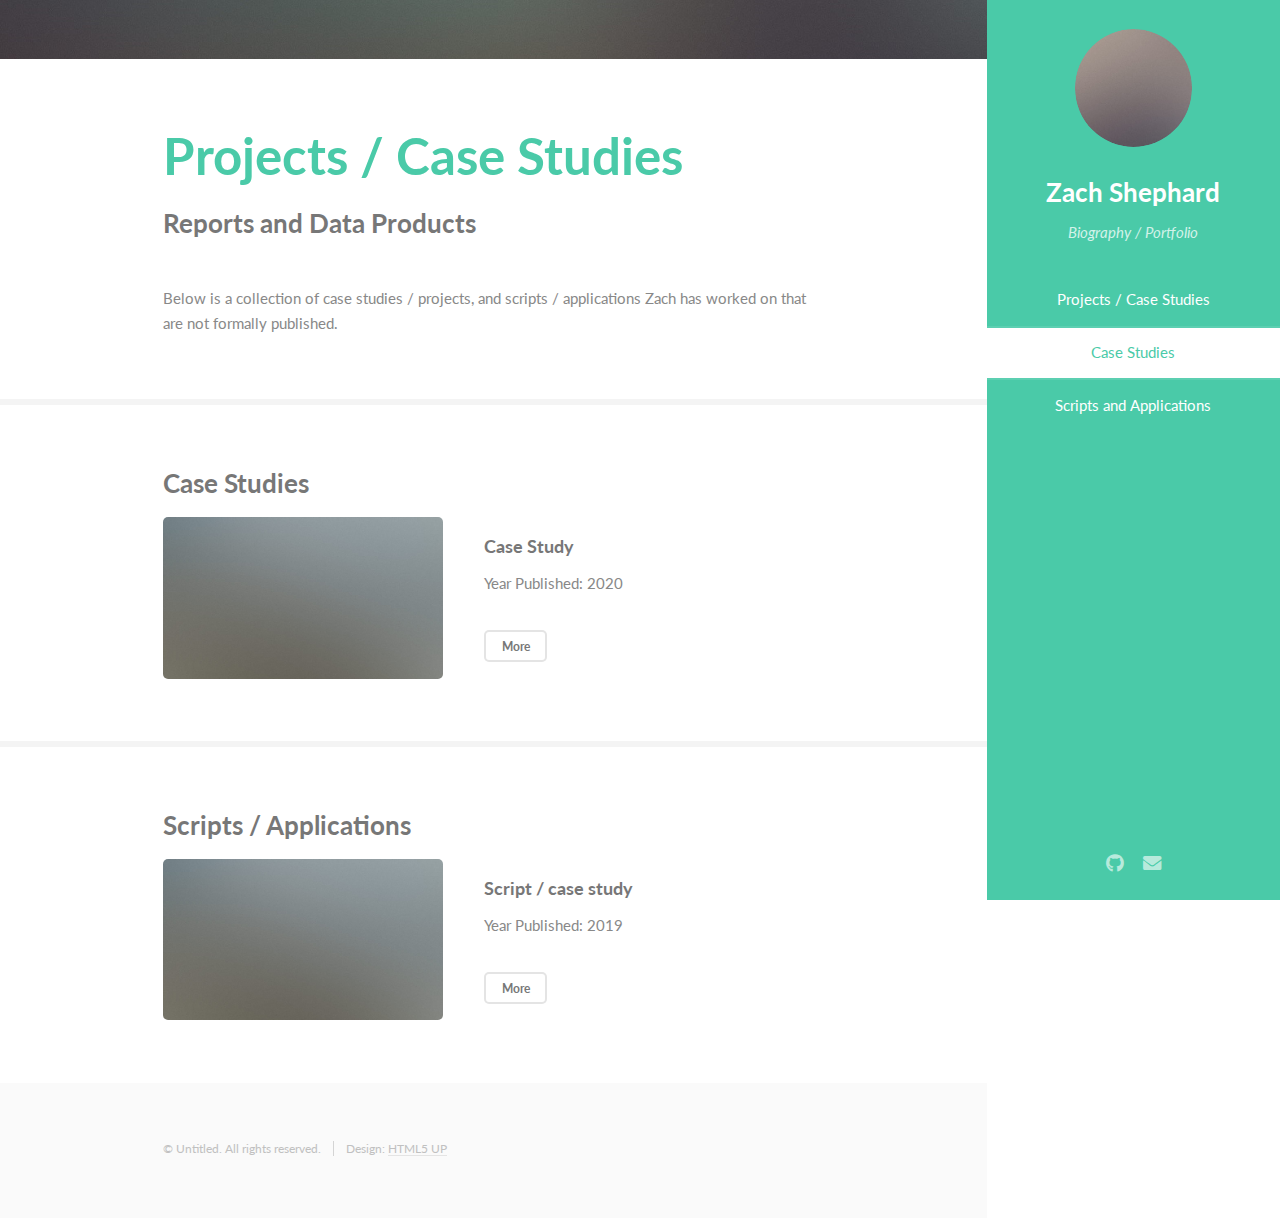
==== projects.html @ d27d3520 "first commit" ====
<!DOCTYPE HTML>
<!--
	Read Only by HTML5 UP
	html5up.net | @ajlkn
	Free for personal and commercial use under the CCA 3.0 license (html5up.net/license)
-->
<html>
	<head>
		<title>Zach Shephard Professional Webpage</title>
		<meta charset="utf-8" />
		<meta name="viewport" content="width=device-width, initial-scale=1, user-scalable=no" />
		<link rel="stylesheet" href="assets/css/main.css" />
	</head>
	<body class="is-preload">

		<!-- Header -->
			<section id="header">
				<header>
					<span class="image avatar"><img src="images/avatar.jpg" alt="" /></span>
					<h1 id="logo"><a href="index.html#">Zach Shephard</a></h1>
					<p>Biography / Portfolio</p>
				</header>
				<nav id="nav">
					<ul>
						<li><a href="#one" class="active">Projects / Case Studies</a></li>
						<li><a href="#two">Case Studies</a></li>
						<li><a href="#three">Scripts and Applications</a></li>
					</ul>
				</nav>
				<footer>
					<ul class="icons">
						<li><a href="#" class="icon brands fa-github"><span class="label">Github</span></a></li>
						<li><a href="#" class="icon solid fa-envelope"><span class="label">Email</span></a></li>
					</ul>
				</footer>
			</section>

		<!-- Wrapper -->
			<div id="wrapper">

				<!-- Main -->
					<div id="main">

						<!-- One -->
							<section id="one">
								<div class="image main" data-position="center">
									<img src="images/banner_2.jpg" alt="" />
								</div>
								<div class="container">
									<header class="major">
										<h2>Projects / Case Studies</h2>
										<p>Reports and Data Products
										</p>
									</header>
									<p>Below is a collection of case studies / projects, and scripts / applications Zach has worked on that are not formally published.</p>
								</div>
							</section>


						<!-- four -->
							<section id="two">
								<div class="container">
									<h3>Case Studies</h3>
									<div class="features">
										<article>
											<a href="#" class="image"><img src="images/pic02.jpg" alt="" /></a>
											<div class="inner">
												<h4>Case Study</h4>
												<p>Year Published: 2020</p>
												<ul class="actions">
													<li><a href="#" class="button alt small">More</a></li>
												</ul>
											</div>
										</article>
									</div>
								</div>
							</section>
						<!-- three -->
							<section id="three">
								<div class="container">
									<h3>Scripts / Applications</h3>
									<div class="features">
										<article>
											<a href="https://doi.org/10.5066/P9JVHA4Z" class="image"><img src="images/pic02.jpg" alt="" /></a>
											<div class="inner">
												<h4>Script / case study</h4>
												<p>Year Published: 2019</p>
												<ul class="actions">
													<li><a href="https://doi.org/10.5066/P9JVHA4Z" class="button alt small">More</a></li>
												</ul>
											</div>
										</article>
									</div>
								</div>
							</section>
							
						<!-- Four -->
<!-- 							<section id="five">
								<div class="container">
									<h3>Contact Me</h3>
									<p>Integer eu ante ornare amet commetus vestibulum blandit integer in curae ac faucibus integer non. Adipiscing cubilia elementum integer. Integer eu ante ornare amet commetus.</p>
									<form method="post" action="#">
										<div class="row gtr-uniform">
											<div class="col-6 col-12-xsmall"><input type="text" name="name" id="name" placeholder="Name" /></div>
											<div class="col-6 col-12-xsmall"><input type="email" name="email" id="email" placeholder="Email" /></div>
											<div class="col-12"><input type="text" name="subject" id="subject" placeholder="Subject" /></div>
											<div class="col-12"><textarea name="message" id="message" placeholder="Message" rows="6"></textarea></div>
											<div class="col-12">
												<ul class="actions">
													<li><input type="submit" class="primary" value="Send Message" /></li>
													<li><input type="reset" value="Reset Form" /></li>
												</ul>
											</div>
										</div>
									</form>
								</div>
							</section> -->

						<!-- Five -->
						<!--
							<section id="five">
								<div class="container">
									<h3>Elements</h3>

									<section>
										<h4>Text</h4>
										<p>This is <b>bold</b> and this is <strong>strong</strong>. This is <i>italic</i> and this is <em>emphasized</em>.
										This is <sup>superscript</sup> text and this is <sub>subscript</sub> text.
										This is <u>underlined</u> and this is code: <code>for (;;) { ... }</code>. Finally, <a href="#">this is a link</a>.</p>
										<hr />
										<header>
											<h4>Heading with a Subtitle</h4>
											<p>Lorem ipsum dolor sit amet nullam id egestas urna aliquam</p>
										</header>
										<p>Nunc lacinia ante nunc ac lobortis. Interdum adipiscing gravida odio porttitor sem non mi integer non faucibus ornare mi ut ante amet placerat aliquet. Volutpat eu sed ante lacinia sapien lorem accumsan varius montes viverra nibh in adipiscing blandit tempus accumsan.</p>
										<header>
											<h5>Heading with a Subtitle</h5>
											<p>Lorem ipsum dolor sit amet nullam id egestas urna aliquam</p>
										</header>
										<p>Nunc lacinia ante nunc ac lobortis. Interdum adipiscing gravida odio porttitor sem non mi integer non faucibus ornare mi ut ante amet placerat aliquet. Volutpat eu sed ante lacinia sapien lorem accumsan varius montes viverra nibh in adipiscing blandit tempus accumsan.</p>
										<hr />
										<h2>Heading Level 2</h2>
										<h3>Heading Level 3</h3>
										<h4>Heading Level 4</h4>
										<h5>Heading Level 5</h5>
										<h6>Heading Level 6</h6>
										<hr />
										<h5>Blockquote</h5>
										<blockquote>Fringilla nisl. Donec accumsan interdum nisi, quis tincidunt felis sagittis eget tempus euismod. Vestibulum ante ipsum primis in faucibus vestibulum. Blandit adipiscing eu felis iaculis volutpat ac adipiscing accumsan faucibus. Vestibulum ante ipsum primis in faucibus lorem ipsum dolor sit amet nullam adipiscing eu felis.</blockquote>
										<h5>Preformatted</h5>
										<pre><code>i = 0;

while (!deck.isInOrder()) {
    print 'Iteration ' + i;
    deck.shuffle();
    i++;
}

print 'It took ' + i + ' iterations to sort the deck.';</code></pre>
									</section>

									<section>
										<h4>Lists</h4>
										<div class="row">
											<div class="col-6 col-12-xsmall">
												<h5>Unordered</h5>
												<ul>
													<li>Dolor pulvinar etiam magna etiam.</li>
													<li>Sagittis adipiscing lorem eleifend.</li>
													<li>Felis enim feugiat dolore viverra.</li>
												</ul>
												<h5>Alternate</h5>
												<ul class="alt">
													<li>Dolor pulvinar etiam magna etiam.</li>
													<li>Sagittis adipiscing lorem eleifend.</li>
													<li>Felis enim feugiat dolore viverra.</li>
												</ul>
											</div>
											<div class="col-6 col-12-xsmall">
												<h5>Ordered</h5>
												<ol>
													<li>Dolor pulvinar etiam magna etiam.</li>
													<li>Etiam vel felis at lorem sed viverra.</li>
													<li>Felis enim feugiat dolore viverra.</li>
													<li>Dolor pulvinar etiam magna etiam.</li>
													<li>Etiam vel felis at lorem sed viverra.</li>
													<li>Felis enim feugiat dolore viverra.</li>
												</ol>
												<h5>Icons</h5>
												<ul class="icons">
													<li><a href="#" class="icon brands fa-twitter"><span class="label">Twitter</span></a></li>
													<li><a href="#" class="icon brands fa-facebook-f"><span class="label">Facebook</span></a></li>
													<li><a href="#" class="icon brands fa-instagram"><span class="label">Instagram</span></a></li>
													<li><a href="#" class="icon brands fa-github"><span class="label">Github</span></a></li>
													<li><a href="#" class="icon brands fa-dribbble"><span class="label">Dribbble</span></a></li>
													<li><a href="#" class="icon brands fa-tumblr"><span class="label">Tumblr</span></a></li>
												</ul>
											</div>
										</div>
										<h5>Actions</h5>
										<ul class="actions">
											<li><a href="#" class="button primary">Default</a></li>
											<li><a href="#" class="button">Default</a></li>
											<li><a href="#" class="button alt">Default</a></li>
										</ul>
										<ul class="actions small">
											<li><a href="#" class="button primary small">Small</a></li>
											<li><a href="#" class="button small">Small</a></li>
											<li><a href="#" class="button alt small">Small</a></li>
										</ul>
										<div class="row">
											<div class="col-3 col-6-medium col-12-xsmall">
												<ul class="actions stacked">
													<li><a href="#" class="button primary">Default</a></li>
													<li><a href="#" class="button">Default</a></li>
													<li><a href="#" class="button alt">Default</a></li>
												</ul>
											</div>
											<div class="col-3 col-6 col-12-xsmall">
												<ul class="actions stacked">
													<li><a href="#" class="button primary small">Small</a></li>
													<li><a href="#" class="button small">Small</a></li>
													<li><a href="#" class="button alt small">Small</a></li>
												</ul>
											</div>
											<div class="col-3 col-6-medium col-12-xsmall">
												<ul class="actions stacked">
													<li><a href="#" class="button primary fit">Default</a></li>
													<li><a href="#" class="button fit">Default</a></li>
													<li><a href="#" class="button alt fit">Default</a></li>
												</ul>
											</div>
											<div class="col-3 col-6-medium col-12-xsmall">
												<ul class="actions stacked">
													<li><a href="#" class="button primary small fit">Small</a></li>
													<li><a href="#" class="button small fit">Small</a></li>
													<li><a href="#" class="button alt small fit">Small</a></li>
												</ul>
											</div>
										</div>
									</section>

									<section>
										<h4>Table</h4>
										<h5>Default</h5>
										<div class="table-wrapper">
											<table>
												<thead>
													<tr>
														<th>Name</th>
														<th>Description</th>
														<th>Price</th>
													</tr>
												</thead>
												<tbody>
													<tr>
														<td>Item One</td>
														<td>Ante turpis integer aliquet porttitor.</td>
														<td>29.99</td>
													</tr>
													<tr>
														<td>Item Two</td>
														<td>Vis ac commodo adipiscing arcu aliquet.</td>
														<td>19.99</td>
													</tr>
													<tr>
														<td>Item Three</td>
														<td> Morbi faucibus arcu accumsan lorem.</td>
														<td>29.99</td>
													</tr>
													<tr>
														<td>Item Four</td>
														<td>Vitae integer tempus condimentum.</td>
														<td>19.99</td>
													</tr>
													<tr>
														<td>Item Five</td>
														<td>Ante turpis integer aliquet porttitor.</td>
														<td>29.99</td>
													</tr>
												</tbody>
												<tfoot>
													<tr>
														<td colspan="2"></td>
														<td>100.00</td>
													</tr>
												</tfoot>
											</table>
										</div>

										<h5>Alternate</h5>
										<div class="table-wrapper">
											<table class="alt">
												<thead>
													<tr>
														<th>Name</th>
														<th>Description</th>
														<th>Price</th>
													</tr>
												</thead>
												<tbody>
													<tr>
														<td>Item One</td>
														<td>Ante turpis integer aliquet porttitor.</td>
														<td>29.99</td>
													</tr>
													<tr>
														<td>Item Two</td>
														<td>Vis ac commodo adipiscing arcu aliquet.</td>
														<td>19.99</td>
													</tr>
													<tr>
														<td>Item Three</td>
														<td> Morbi faucibus arcu accumsan lorem.</td>
														<td>29.99</td>
													</tr>
													<tr>
														<td>Item Four</td>
														<td>Vitae integer tempus condimentum.</td>
														<td>19.99</td>
													</tr>
													<tr>
														<td>Item Five</td>
														<td>Ante turpis integer aliquet porttitor.</td>
														<td>29.99</td>
													</tr>
												</tbody>
												<tfoot>
													<tr>
														<td colspan="2"></td>
														<td>100.00</td>
													</tr>
												</tfoot>
											</table>
										</div>
									</section>

									<section>
										<h4>Buttons</h4>
										<ul class="actions">
											<li><a href="#" class="button primary">Primary</a></li>
											<li><a href="#" class="button">Default</a></li>
											<li><a href="#" class="button alt">Alternate</a></li>
										</ul>
										<ul class="actions">
											<li><a href="#" class="button primary large">Large</a></li>
											<li><a href="#" class="button">Default</a></li>
											<li><a href="#" class="button alt small">Small</a></li>
										</ul>
										<ul class="actions fit">
											<li><a href="#" class="button primary fit">Fit</a></li>
											<li><a href="#" class="button fit">Fit</a></li>
											<li><a href="#" class="button alt fit">Fit</a></li>
										</ul>
										<ul class="actions fit small">
											<li><a href="#" class="button primary fit small">Fit + Small</a></li>
											<li><a href="#" class="button fit small">Fit + Small</a></li>
											<li><a href="#" class="button alt fit small">Fit + Small</a></li>
										</ul>
										<ul class="actions">
											<li><a href="#" class="button primary icon solid fa-download">Icon</a></li>
											<li><a href="#" class="button icon solid fa-download">Icon</a></li>
											<li><a href="#" class="button alt icon solid fa-check">Icon</a></li>
										</ul>
										<ul class="actions">
											<li><span class="button primary disabled">Primary</span></li>
											<li><span class="button disabled">Default</span></li>
											<li><span class="button alt disabled">Alternate</span></li>
										</ul>
									</section>

									<section>
										<h4>Form</h4>
										<form method="post" action="#">
											<div class="row gtr-uniform">
												<div class="col-6 col-12-xsmall">
													<input type="text" name="demo-name" id="demo-name" value="" placeholder="Name" />
												</div>
												<div class="col-6 col-12-xsmall">
													<input type="email" name="demo-email" id="demo-email" value="" placeholder="Email" />
												</div>
												<div class="col-12">
													<select name="demo-category" id="demo-category">
														<option value="">- Category -</option>
														<option value="1">Manufacturing</option>
														<option value="1">Shipping</option>
														<option value="1">Administration</option>
														<option value="1">Human Resources</option>
													</select>
												</div>
												<div class="col-4 col-12-medium">
													<input type="radio" id="demo-priority-low" name="demo-priority" checked>
													<label for="demo-priority-low">Low Priority</label>
												</div>
												<div class="col-4 col-12-medium">
													<input type="radio" id="demo-priority-normal" name="demo-priority">
													<label for="demo-priority-normal">Normal Priority</label>
												</div>
												<div class="col-4 col-12-medium">
													<input type="radio" id="demo-priority-high" name="demo-priority">
													<label for="demo-priority-high">High Priority</label>
												</div>
												<div class="col-6 col-12-medium">
													<input type="checkbox" id="demo-copy" name="demo-copy">
													<label for="demo-copy">Email me a copy of this message</label>
												</div>
												<div class="col-6 col-12-medium">
													<input type="checkbox" id="demo-human" name="demo-human" checked>
													<label for="demo-human">I am a human and not a robot</label>
												</div>
												<div class="col-12">
													<textarea name="demo-message" id="demo-message" placeholder="Enter your message" rows="6"></textarea>
												</div>
												<div class="col-12">
													<ul class="actions">
														<li><input type="submit" value="Send Message" /></li>
														<li><input type="reset" value="Reset" class="alt" /></li>
													</ul>
												</div>
											</div>
										</form>
									</section>

									<section>
										<h4>Image</h4>
										<h5>Fit</h5>
										<span class="image fit"><img src="images/banner.jpg" alt="" /></span>
										<div class="box alt">
											<div class="row gtr-50 gtr-uniform">
												<div class="col-4"><span class="image fit"><img src="images/pic01.jpg" alt="" /></span></div>
												<div class="col-4"><span class="image fit"><img src="images/pic02.jpg" alt="" /></span></div>
												<div class="col-4"><span class="image fit"><img src="images/pic03.jpg" alt="" /></span></div>
												<div class="col-4"><span class="image fit"><img src="images/pic02.jpg" alt="" /></span></div>
												<div class="col-4"><span class="image fit"><img src="images/pic03.jpg" alt="" /></span></div>
												<div class="col-4"><span class="image fit"><img src="images/pic01.jpg" alt="" /></span></div>
												<div class="col-4"><span class="image fit"><img src="images/pic03.jpg" alt="" /></span></div>
												<div class="col-4"><span class="image fit"><img src="images/pic01.jpg" alt="" /></span></div>
												<div class="col-4"><span class="image fit"><img src="images/pic02.jpg" alt="" /></span></div>
											</div>
										</div>
										<h5>Left &amp; Right</h5>
										<p><span class="image left"><img src="images/avatar.jpg" alt="" /></span>Fringilla nisl. Donec accumsan interdum nisi, quis tincidunt felis sagittis eget. tempus euismod. Vestibulum ante ipsum primis in faucibus vestibulum. Blandit adipiscing eu felis iaculis volutpat ac adipiscing accumsan eu faucibus. Integer ac pellentesque praesent tincidunt felis sagittis eget. tempus euismod. Vestibulum ante ipsum primis in faucibus vestibulum. Blandit adipiscing eu felis iaculis volutpat ac adipiscing accumsan eu faucibus. Integer ac pellentesque praesent. Donec accumsan interdum nisi, quis tincidunt felis sagittis eget. tempus euismod. Vestibulum ante ipsum primis in faucibus vestibulum. Blandit adipiscing eu felis iaculis volutpat ac adipiscing accumsan eu faucibus. Integer ac pellentesque praesent tincidunt felis sagittis eget. tempus euismod. Vestibulum ante ipsum primis in faucibus vestibulum. Blandit adipiscing eu felis iaculis volutpat ac adipiscing accumsan eu faucibus. Integer ac pellentesque praesent.</p>
										<p><span class="image right"><img src="images/avatar.jpg" alt="" /></span>Fringilla nisl. Donec accumsan interdum nisi, quis tincidunt felis sagittis eget. tempus euismod. Vestibulum ante ipsum primis in faucibus vestibulum. Blandit adipiscing eu felis iaculis volutpat ac adipiscing accumsan eu faucibus. Integer ac pellentesque praesent tincidunt felis sagittis eget. tempus euismod. Vestibulum ante ipsum primis in faucibus vestibulum. Blandit adipiscing eu felis iaculis volutpat ac adipiscing accumsan eu faucibus. Integer ac pellentesque praesent. Donec accumsan interdum nisi, quis tincidunt felis sagittis eget. tempus euismod. Vestibulum ante ipsum primis in faucibus vestibulum. Blandit adipiscing eu felis iaculis volutpat ac adipiscing accumsan eu faucibus. Integer ac pellentesque praesent tincidunt felis sagittis eget. tempus euismod. Vestibulum ante ipsum primis in faucibus vestibulum. Blandit adipiscing eu felis iaculis volutpat ac adipiscing accumsan eu faucibus. Integer ac pellentesque praesent.</p>
									</section>

								</div>
							</section>
						-->

					</div>

				<!-- Footer -->
					<section id="footer">
						<div class="container">
							<ul class="copyright">
								<li>&copy; Untitled. All rights reserved.</li><li>Design: <a href="http://html5up.net">HTML5 UP</a></li>
							</ul>
						</div>
					</section>

			</div>

		<!-- Scripts -->
			<script src="assets/js/jquery.min.js"></script>
			<script src="assets/js/jquery.scrollex.min.js"></script>
			<script src="assets/js/jquery.scrolly.min.js"></script>
			<script src="assets/js/browser.min.js"></script>
			<script src="assets/js/breakpoints.min.js"></script>
			<script src="assets/js/util.js"></script>
			<script src="assets/js/main.js"></script>

	</body>
</html>
---- assets/css/main.css ----
@import url("fontawesome-all.min.css");
@import url("https://fonts.googleapis.com/css?family=Lato:400,400italic,700,700italic|Source+Code+Pro:400");

/*
	Read Only by HTML5 UP
	html5up.net | @ajlkn
	Free for personal and commercial use under the CCA 3.0 license (html5up.net/license)
*/

html, body, div, span, applet, object,
iframe, h1, h2, h3, h4, h5, h6, p, blockquote,
pre, a, abbr, acronym, address, big, cite,
code, del, dfn, em, img, ins, kbd, q, s, samp,
small, strike, strong, sub, sup, tt, var, b,
u, i, center, dl, dt, dd, ol, ul, li, fieldset,
form, label, legend, table, caption, tbody,
tfoot, thead, tr, th, td, article, aside,
canvas, details, embed, figure, figcaption,
footer, header, hgroup, menu, nav, output, ruby,
section, summary, time, mark, audio, video {
	margin: 0;
	padding: 0;
	border: 0;
	font-size: 100%;
	font: inherit;
	vertical-align: baseline;}

article, aside, details, figcaption, figure,
footer, header, hgroup, menu, nav, section {
	display: block;}

body {
	line-height: 1;
}

ol, ul {
	list-style: none;
}

blockquote, q {
	quotes: none;
}

	blockquote:before, blockquote:after, q:before, q:after {
		content: '';
		content: none;
	}

table {
	border-collapse: collapse;
	border-spacing: 0;
}

body {
	-webkit-text-size-adjust: none;
}

mark {
	background-color: transparent;
	color: inherit;
}

input::-moz-focus-inner {
	border: 0;
	padding: 0;
}

input, select, textarea {
	-moz-appearance: none;
	-webkit-appearance: none;
	-ms-appearance: none;
	appearance: none;
}

/* Basic */

	html {
		box-sizing: border-box;
	}

	*, *:before, *:after {
		box-sizing: inherit;
	}

	body {
		background: #fff;
	}

		body.is-preload *, body.is-preload *:before, body.is-preload *:after {
			-moz-animation: none !important;
			-webkit-animation: none !important;
			-ms-animation: none !important;
			animation: none !important;
			-moz-transition: none !important;
			-webkit-transition: none !important;
			-ms-transition: none !important;
			transition: none !important;
		}

	body, input, select, textarea {
		color: #888;
		font-family: "Lato", sans-serif;
		font-size: 16pt;
		font-weight: 400;
		line-height: 1.75em;
	}

	a {
		-moz-transition: color 0.2s ease-in-out, border-color 0.2s ease-in-out;
		-webkit-transition: color 0.2s ease-in-out, border-color 0.2s ease-in-out;
		-ms-transition: color 0.2s ease-in-out, border-color 0.2s ease-in-out;
		transition: color 0.2s ease-in-out, border-color 0.2s ease-in-out;
		border-bottom: solid 1px #e4e4e4;
		color: inherit;
		text-decoration: none;
	}

		a:hover {
			border-bottom-color: transparent;
			color: #4acaa8 !important;
		}

	strong, b {
		color: #777;
		font-weight: 700;
	}

	em, i {
		font-style: italic;
	}

	p {
		margin: 0 0 2.25em 0;
	}

	h1, h2, h3, h4, h5, h6 {
		color: #777;
		font-weight: 700;
		line-height: 1em;
		margin: 0 0 0.5625em 0;
	}

		h1 a, h2 a, h3 a, h4 a, h5 a, h6 a {
			border: 0;
			color: inherit;
			text-decoration: none;
		}

	h2 {
		font-size: 2em;
		line-height: 1.5em;
	}

	h3 {
		font-size: 1.75em;
		line-height: 1.5em;
	}

	h4 {
		font-size: 1.25em;
		line-height: 1.5em;
	}

	h5 {
		font-size: 0.9em;
		line-height: 1.5em;
	}

	h6 {
		font-size: 0.7em;
		line-height: 1.5em;
	}

	sub {
		font-size: 0.8em;
		position: relative;
		top: 0.5em;
	}

	sup {
		font-size: 0.8em;
		position: relative;
		top: -0.5em;
	}

	hr {
		border: 0;
		border-bottom: solid 2px #f4f4f4;
		margin: 2.25em 0;
	}

		hr.major {
			margin: 3.375em 0;
		}

	blockquote {
		border-left: solid 8px #e4e4e4;
		font-style: italic;
		margin: 0 0 2.25em 0;
		padding: 0.5em 0 0.5em 2em;
	}

	code {
		background: #555;
		border-radius: 5px;
		color: #fff;
		font-family: "Source Code Pro", monospace;
		font-size: 0.9em;
		margin: 0 0.25em;
		padding: 0.25em 0.65em;
	}

	pre {
		font-family: "Source Code Pro", monospace;
		font-size: 0.9em;
		margin: 0 0 2.25em 0;
	}

		pre code {
			-webkit-overflow-scrolling: touch;
			display: block;
			line-height: 1.5em;
			overflow-x: auto;
			padding: 1em 1.5em;
		}

	.align-left {
		text-align: left;
	}

	.align-center {
		text-align: center;
	}

	.align-right {
		text-align: right;
	}

/* Row */

	.row {
		display: flex;
		flex-wrap: wrap;
		box-sizing: border-box;
		align-items: stretch;
	}

		.row > * {
			box-sizing: border-box;
		}

		.row.gtr-uniform > * > :last-child {
			margin-bottom: 0;
		}

		.row.aln-left {
			justify-content: flex-start;
		}

		.row.aln-center {
			justify-content: center;
		}

		.row.aln-right {
			justify-content: flex-end;
		}

		.row.aln-top {
			align-items: flex-start;
		}

		.row.aln-middle {
			align-items: center;
		}

		.row.aln-bottom {
			align-items: flex-end;
		}

		.row > .imp {
			order: -1;
		}

		.row > .col-1 {
			width: 8.33333%;
		}

		.row > .off-1 {
			margin-left: 8.33333%;
		}

		.row > .col-2 {
			width: 16.66667%;
		}

		.row > .off-2 {
			margin-left: 16.66667%;
		}

		.row > .col-3 {
			width: 25%;
		}

		.row > .off-3 {
			margin-left: 25%;
		}

		.row > .col-4 {
			width: 33.33333%;
		}

		.row > .off-4 {
			margin-left: 33.33333%;
		}

		.row > .col-5 {
			width: 41.66667%;
		}

		.row > .off-5 {
			margin-left: 41.66667%;
		}

		.row > .col-6 {
			width: 50%;
		}

		.row > .off-6 {
			margin-left: 50%;
		}

		.row > .col-7 {
			width: 58.33333%;
		}

		.row > .off-7 {
			margin-left: 58.33333%;
		}

		.row > .col-8 {
			width: 66.66667%;
		}

		.row > .off-8 {
			margin-left: 66.66667%;
		}

		.row > .col-9 {
			width: 75%;
		}

		.row > .off-9 {
			margin-left: 75%;
		}

		.row > .col-10 {
			width: 83.33333%;
		}

		.row > .off-10 {
			margin-left: 83.33333%;
		}

		.row > .col-11 {
			width: 91.66667%;
		}

		.row > .off-11 {
			margin-left: 91.66667%;
		}

		.row > .col-12 {
			width: 100%;
		}

		.row > .off-12 {
			margin-left: 100%;
		}

		.row.gtr-0 {
			margin-top: 0;
			margin-left: 0em;
		}

			.row.gtr-0 > * {
				padding: 0 0 0 0em;
			}

			.row.gtr-0.gtr-uniform {
				margin-top: 0em;
			}

				.row.gtr-0.gtr-uniform > * {
					padding-top: 0em;
				}

		.row.gtr-25 {
			margin-top: 0;
			margin-left: -0.5em;
		}

			.row.gtr-25 > * {
				padding: 0 0 0 0.5em;
			}

			.row.gtr-25.gtr-uniform {
				margin-top: -0.5em;
			}

				.row.gtr-25.gtr-uniform > * {
					padding-top: 0.5em;
				}

		.row.gtr-50 {
			margin-top: 0;
			margin-left: -1em;
		}

			.row.gtr-50 > * {
				padding: 0 0 0 1em;
			}

			.row.gtr-50.gtr-uniform {
				margin-top: -1em;
			}

				.row.gtr-50.gtr-uniform > * {
					padding-top: 1em;
				}

		.row {
			margin-top: 0;
			margin-left: -2em;
		}

			.row > * {
				padding: 0 0 0 2em;
			}

			.row.gtr-uniform {
				margin-top: -2em;
			}

				.row.gtr-uniform > * {
					padding-top: 2em;
				}

		.row.gtr-150 {
			margin-top: 0;
			margin-left: -3em;
		}

			.row.gtr-150 > * {
				padding: 0 0 0 3em;
			}

			.row.gtr-150.gtr-uniform {
				margin-top: -3em;
			}

				.row.gtr-150.gtr-uniform > * {
					padding-top: 3em;
				}

		.row.gtr-200 {
			margin-top: 0;
			margin-left: -4em;
		}

			.row.gtr-200 > * {
				padding: 0 0 0 4em;
			}

			.row.gtr-200.gtr-uniform {
				margin-top: -4em;
			}

				.row.gtr-200.gtr-uniform > * {
					padding-top: 4em;
				}

		@media screen and (max-width: 1680px) {

			.row {
				display: flex;
				flex-wrap: wrap;
				box-sizing: border-box;
				align-items: stretch;
			}

				.row > * {
					box-sizing: border-box;
				}

				.row.gtr-uniform > * > :last-child {
					margin-bottom: 0;
				}

				.row.aln-left {
					justify-content: flex-start;
				}

				.row.aln-center {
					justify-content: center;
				}

				.row.aln-right {
					justify-content: flex-end;
				}

				.row.aln-top {
					align-items: flex-start;
				}

				.row.aln-middle {
					align-items: center;
				}

				.row.aln-bottom {
					align-items: flex-end;
				}

				.row > .imp-xlarge {
					order: -1;
				}

				.row > .col-1-xlarge {
					width: 8.33333%;
				}

				.row > .off-1-xlarge {
					margin-left: 8.33333%;
				}

				.row > .col-2-xlarge {
					width: 16.66667%;
				}

				.row > .off-2-xlarge {
					margin-left: 16.66667%;
				}

				.row > .col-3-xlarge {
					width: 25%;
				}

				.row > .off-3-xlarge {
					margin-left: 25%;
				}

				.row > .col-4-xlarge {
					width: 33.33333%;
				}

				.row > .off-4-xlarge {
					margin-left: 33.33333%;
				}

				.row > .col-5-xlarge {
					width: 41.66667%;
				}

				.row > .off-5-xlarge {
					margin-left: 41.66667%;
				}

				.row > .col-6-xlarge {
					width: 50%;
				}

				.row > .off-6-xlarge {
					margin-left: 50%;
				}

				.row > .col-7-xlarge {
					width: 58.33333%;
				}

				.row > .off-7-xlarge {
					margin-left: 58.33333%;
				}

				.row > .col-8-xlarge {
					width: 66.66667%;
				}

				.row > .off-8-xlarge {
					margin-left: 66.66667%;
				}

				.row > .col-9-xlarge {
					width: 75%;
				}

				.row > .off-9-xlarge {
					margin-left: 75%;
				}

				.row > .col-10-xlarge {
					width: 83.33333%;
				}

				.row > .off-10-xlarge {
					margin-left: 83.33333%;
				}

				.row > .col-11-xlarge {
					width: 91.66667%;
				}

				.row > .off-11-xlarge {
					margin-left: 91.66667%;
				}

				.row > .col-12-xlarge {
					width: 100%;
				}

				.row > .off-12-xlarge {
					margin-left: 100%;
				}

				.row.gtr-0 {
					margin-top: 0;
					margin-left: 0em;
				}

					.row.gtr-0 > * {
						padding: 0 0 0 0em;
					}

					.row.gtr-0.gtr-uniform {
						margin-top: 0em;
					}

						.row.gtr-0.gtr-uniform > * {
							padding-top: 0em;
						}

				.row.gtr-25 {
					margin-top: 0;
					margin-left: -0.5em;
				}

					.row.gtr-25 > * {
						padding: 0 0 0 0.5em;
					}

					.row.gtr-25.gtr-uniform {
						margin-top: -0.5em;
					}

						.row.gtr-25.gtr-uniform > * {
							padding-top: 0.5em;
						}

				.row.gtr-50 {
					margin-top: 0;
					margin-left: -1em;
				}

					.row.gtr-50 > * {
						padding: 0 0 0 1em;
					}

					.row.gtr-50.gtr-uniform {
						margin-top: -1em;
					}

						.row.gtr-50.gtr-uniform > * {
							padding-top: 1em;
						}

				.row {
					margin-top: 0;
					margin-left: -2em;
				}

					.row > * {
						padding: 0 0 0 2em;
					}

					.row.gtr-uniform {
						margin-top: -2em;
					}

						.row.gtr-uniform > * {
							padding-top: 2em;
						}

				.row.gtr-150 {
					margin-top: 0;
					margin-left: -3em;
				}

					.row.gtr-150 > * {
						padding: 0 0 0 3em;
					}

					.row.gtr-150.gtr-uniform {
						margin-top: -3em;
					}

						.row.gtr-150.gtr-uniform > * {
							padding-top: 3em;
						}

				.row.gtr-200 {
					margin-top: 0;
					margin-left: -4em;
				}

					.row.gtr-200 > * {
						padding: 0 0 0 4em;
					}

					.row.gtr-200.gtr-uniform {
						margin-top: -4em;
					}

						.row.gtr-200.gtr-uniform > * {
							padding-top: 4em;
						}

		}

		@media screen and (max-width: 1280px) {

			.row {
				display: flex;
				flex-wrap: wrap;
				box-sizing: border-box;
				align-items: stretch;
			}

				.row > * {
					box-sizing: border-box;
				}

				.row.gtr-uniform > * > :last-child {
					margin-bottom: 0;
				}

				.row.aln-left {
					justify-content: flex-start;
				}

				.row.aln-center {
					justify-content: center;
				}

				.row.aln-right {
					justify-content: flex-end;
				}

				.row.aln-top {
					align-items: flex-start;
				}

				.row.aln-middle {
					align-items: center;
				}

				.row.aln-bottom {
					align-items: flex-end;
				}

				.row > .imp-large {
					order: -1;
				}

				.row > .col-1-large {
					width: 8.33333%;
				}

				.row > .off-1-large {
					margin-left: 8.33333%;
				}

				.row > .col-2-large {
					width: 16.66667%;
				}

				.row > .off-2-large {
					margin-left: 16.66667%;
				}

				.row > .col-3-large {
					width: 25%;
				}

				.row > .off-3-large {
					margin-left: 25%;
				}

				.row > .col-4-large {
					width: 33.33333%;
				}

				.row > .off-4-large {
					margin-left: 33.33333%;
				}

				.row > .col-5-large {
					width: 41.66667%;
				}

				.row > .off-5-large {
					margin-left: 41.66667%;
				}

				.row > .col-6-large {
					width: 50%;
				}

				.row > .off-6-large {
					margin-left: 50%;
				}

				.row > .col-7-large {
					width: 58.33333%;
				}

				.row > .off-7-large {
					margin-left: 58.33333%;
				}

				.row > .col-8-large {
					width: 66.66667%;
				}

				.row > .off-8-large {
					margin-left: 66.66667%;
				}

				.row > .col-9-large {
					width: 75%;
				}

				.row > .off-9-large {
					margin-left: 75%;
				}

				.row > .col-10-large {
					width: 83.33333%;
				}

				.row > .off-10-large {
					margin-left: 83.33333%;
				}

				.row > .col-11-large {
					width: 91.66667%;
				}

				.row > .off-11-large {
					margin-left: 91.66667%;
				}

				.row > .col-12-large {
					width: 100%;
				}

				.row > .off-12-large {
					margin-left: 100%;
				}

				.row.gtr-0 {
					margin-top: 0;
					margin-left: 0em;
				}

					.row.gtr-0 > * {
						padding: 0 0 0 0em;
					}

					.row.gtr-0.gtr-uniform {
						margin-top: 0em;
					}

						.row.gtr-0.gtr-uniform > * {
							padding-top: 0em;
						}

				.row.gtr-25 {
					margin-top: 0;
					margin-left: -0.375em;
				}

					.row.gtr-25 > * {
						padding: 0 0 0 0.375em;
					}

					.row.gtr-25.gtr-uniform {
						margin-top: -0.375em;
					}

						.row.gtr-25.gtr-uniform > * {
							padding-top: 0.375em;
						}

				.row.gtr-50 {
					margin-top: 0;
					margin-left: -0.75em;
				}

					.row.gtr-50 > * {
						padding: 0 0 0 0.75em;
					}

					.row.gtr-50.gtr-uniform {
						margin-top: -0.75em;
					}

						.row.gtr-50.gtr-uniform > * {
							padding-top: 0.75em;
						}

				.row {
					margin-top: 0;
					margin-left: -1.5em;
				}

					.row > * {
						padding: 0 0 0 1.5em;
					}

					.row.gtr-uniform {
						margin-top: -1.5em;
					}

						.row.gtr-uniform > * {
							padding-top: 1.5em;
						}

				.row.gtr-150 {
					margin-top: 0;
					margin-left: -2.25em;
				}

					.row.gtr-150 > * {
						padding: 0 0 0 2.25em;
					}

					.row.gtr-150.gtr-uniform {
						margin-top: -2.25em;
					}

						.row.gtr-150.gtr-uniform > * {
							padding-top: 2.25em;
						}

				.row.gtr-200 {
					margin-top: 0;
					margin-left: -3em;
				}

					.row.gtr-200 > * {
						padding: 0 0 0 3em;
					}

					.row.gtr-200.gtr-uniform {
						margin-top: -3em;
					}

						.row.gtr-200.gtr-uniform > * {
							padding-top: 3em;
						}

		}

		@media screen and (max-width: 1024px) {

			.row {
				display: flex;
				flex-wrap: wrap;
				box-sizing: border-box;
				align-items: stretch;
			}

				.row > * {
					box-sizing: border-box;
				}

				.row.gtr-uniform > * > :last-child {
					margin-bottom: 0;
				}

				.row.aln-left {
					justify-content: flex-start;
				}

				.row.aln-center {
					justify-content: center;
				}

				.row.aln-right {
					justify-content: flex-end;
				}

				.row.aln-top {
					align-items: flex-start;
				}

				.row.aln-middle {
					align-items: center;
				}

				.row.aln-bottom {
					align-items: flex-end;
				}

				.row > .imp-medium {
					order: -1;
				}

				.row > .col-1-medium {
					width: 8.33333%;
				}

				.row > .off-1-medium {
					margin-left: 8.33333%;
				}

				.row > .col-2-medium {
					width: 16.66667%;
				}

				.row > .off-2-medium {
					margin-left: 16.66667%;
				}

				.row > .col-3-medium {
					width: 25%;
				}

				.row > .off-3-medium {
					margin-left: 25%;
				}

				.row > .col-4-medium {
					width: 33.33333%;
				}

				.row > .off-4-medium {
					margin-left: 33.33333%;
				}

				.row > .col-5-medium {
					width: 41.66667%;
				}

				.row > .off-5-medium {
					margin-left: 41.66667%;
				}

				.row > .col-6-medium {
					width: 50%;
				}

				.row > .off-6-medium {
					margin-left: 50%;
				}

				.row > .col-7-medium {
					width: 58.33333%;
				}

				.row > .off-7-medium {
					margin-left: 58.33333%;
				}

				.row > .col-8-medium {
					width: 66.66667%;
				}

				.row > .off-8-medium {
					margin-left: 66.66667%;
				}

				.row > .col-9-medium {
					width: 75%;
				}

				.row > .off-9-medium {
					margin-left: 75%;
				}

				.row > .col-10-medium {
					width: 83.33333%;
				}

				.row > .off-10-medium {
					margin-left: 83.33333%;
				}

				.row > .col-11-medium {
					width: 91.66667%;
				}

				.row > .off-11-medium {
					margin-left: 91.66667%;
				}

				.row > .col-12-medium {
					width: 100%;
				}

				.row > .off-12-medium {
					margin-left: 100%;
				}

				.row.gtr-0 {
					margin-top: 0;
					margin-left: 0em;
				}

					.row.gtr-0 > * {
						padding: 0 0 0 0em;
					}

					.row.gtr-0.gtr-uniform {
						margin-top: 0em;
					}

						.row.gtr-0.gtr-uniform > * {
							padding-top: 0em;
						}

				.row.gtr-25 {
					margin-top: 0;
					margin-left: -0.375em;
				}

					.row.gtr-25 > * {
						padding: 0 0 0 0.375em;
					}

					.row.gtr-25.gtr-uniform {
						margin-top: -0.375em;
					}

						.row.gtr-25.gtr-uniform > * {
							padding-top: 0.375em;
						}

				.row.gtr-50 {
					margin-top: 0;
					margin-left: -0.75em;
				}

					.row.gtr-50 > * {
						padding: 0 0 0 0.75em;
					}

					.row.gtr-50.gtr-uniform {
						margin-top: -0.75em;
					}

						.row.gtr-50.gtr-uniform > * {
							padding-top: 0.75em;
						}

				.row {
					margin-top: 0;
					margin-left: -1.5em;
				}

					.row > * {
						padding: 0 0 0 1.5em;
					}

					.row.gtr-uniform {
						margin-top: -1.5em;
					}

						.row.gtr-uniform > * {
							padding-top: 1.5em;
						}

				.row.gtr-150 {
					margin-top: 0;
					margin-left: -2.25em;
				}

					.row.gtr-150 > * {
						padding: 0 0 0 2.25em;
					}

					.row.gtr-150.gtr-uniform {
						margin-top: -2.25em;
					}

						.row.gtr-150.gtr-uniform > * {
							padding-top: 2.25em;
						}

				.row.gtr-200 {
					margin-top: 0;
					margin-left: -3em;
				}

					.row.gtr-200 > * {
						padding: 0 0 0 3em;
					}

					.row.gtr-200.gtr-uniform {
						margin-top: -3em;
					}

						.row.gtr-200.gtr-uniform > * {
							padding-top: 3em;
						}

		}

		@media screen and (max-width: 736px) {

			.row {
				display: flex;
				flex-wrap: wrap;
				box-sizing: border-box;
				align-items: stretch;
			}

				.row > * {
					box-sizing: border-box;
				}

				.row.gtr-uniform > * > :last-child {
					margin-bottom: 0;
				}

				.row.aln-left {
					justify-content: flex-start;
				}

				.row.aln-center {
					justify-content: center;
				}

				.row.aln-right {
					justify-content: flex-end;
				}

				.row.aln-top {
					align-items: flex-start;
				}

				.row.aln-middle {
					align-items: center;
				}

				.row.aln-bottom {
					align-items: flex-end;
				}

				.row > .imp-small {
					order: -1;
				}

				.row > .col-1-small {
					width: 8.33333%;
				}

				.row > .off-1-small {
					margin-left: 8.33333%;
				}

				.row > .col-2-small {
					width: 16.66667%;
				}

				.row > .off-2-small {
					margin-left: 16.66667%;
				}

				.row > .col-3-small {
					width: 25%;
				}

				.row > .off-3-small {
					margin-left: 25%;
				}

				.row > .col-4-small {
					width: 33.33333%;
				}

				.row > .off-4-small {
					margin-left: 33.33333%;
				}

				.row > .col-5-small {
					width: 41.66667%;
				}

				.row > .off-5-small {
					margin-left: 41.66667%;
				}

				.row > .col-6-small {
					width: 50%;
				}

				.row > .off-6-small {
					margin-left: 50%;
				}

				.row > .col-7-small {
					width: 58.33333%;
				}

				.row > .off-7-small {
					margin-left: 58.33333%;
				}

				.row > .col-8-small {
					width: 66.66667%;
				}

				.row > .off-8-small {
					margin-left: 66.66667%;
				}

				.row > .col-9-small {
					width: 75%;
				}

				.row > .off-9-small {
					margin-left: 75%;
				}

				.row > .col-10-small {
					width: 83.33333%;
				}

				.row > .off-10-small {
					margin-left: 83.33333%;
				}

				.row > .col-11-small {
					width: 91.66667%;
				}

				.row > .off-11-small {
					margin-left: 91.66667%;
				}

				.row > .col-12-small {
					width: 100%;
				}

				.row > .off-12-small {
					margin-left: 100%;
				}

				.row.gtr-0 {
					margin-top: 0;
					margin-left: 0em;
				}

					.row.gtr-0 > * {
						padding: 0 0 0 0em;
					}

					.row.gtr-0.gtr-uniform {
						margin-top: 0em;
					}

						.row.gtr-0.gtr-uniform > * {
							padding-top: 0em;
						}

				.row.gtr-25 {
					margin-top: 0;
					margin-left: -0.3125em;
				}

					.row.gtr-25 > * {
						padding: 0 0 0 0.3125em;
					}

					.row.gtr-25.gtr-uniform {
						margin-top: -0.3125em;
					}

						.row.gtr-25.gtr-uniform > * {
							padding-top: 0.3125em;
						}

				.row.gtr-50 {
					margin-top: 0;
					margin-left: -0.625em;
				}

					.row.gtr-50 > * {
						padding: 0 0 0 0.625em;
					}

					.row.gtr-50.gtr-uniform {
						margin-top: -0.625em;
					}

						.row.gtr-50.gtr-uniform > * {
							padding-top: 0.625em;
						}

				.row {
					margin-top: 0;
					margin-left: -1.25em;
				}

					.row > * {
						padding: 0 0 0 1.25em;
					}

					.row.gtr-uniform {
						margin-top: -1.25em;
					}

						.row.gtr-uniform > * {
							padding-top: 1.25em;
						}

				.row.gtr-150 {
					margin-top: 0;
					margin-left: -1.875em;
				}

					.row.gtr-150 > * {
						padding: 0 0 0 1.875em;
					}

					.row.gtr-150.gtr-uniform {
						margin-top: -1.875em;
					}

						.row.gtr-150.gtr-uniform > * {
							padding-top: 1.875em;
						}

				.row.gtr-200 {
					margin-top: 0;
					margin-left: -2.5em;
				}

					.row.gtr-200 > * {
						padding: 0 0 0 2.5em;
					}

					.row.gtr-200.gtr-uniform {
						margin-top: -2.5em;
					}

						.row.gtr-200.gtr-uniform > * {
							padding-top: 2.5em;
						}

		}

		@media screen and (max-width: 480px) {

			.row {
				display: flex;
				flex-wrap: wrap;
				box-sizing: border-box;
				align-items: stretch;
			}

				.row > * {
					box-sizing: border-box;
				}

				.row.gtr-uniform > * > :last-child {
					margin-bottom: 0;
				}

				.row.aln-left {
					justify-content: flex-start;
				}

				.row.aln-center {
					justify-content: center;
				}

				.row.aln-right {
					justify-content: flex-end;
				}

				.row.aln-top {
					align-items: flex-start;
				}

				.row.aln-middle {
					align-items: center;
				}

				.row.aln-bottom {
					align-items: flex-end;
				}

				.row > .imp-xsmall {
					order: -1;
				}

				.row > .col-1-xsmall {
					width: 8.33333%;
				}

				.row > .off-1-xsmall {
					margin-left: 8.33333%;
				}

				.row > .col-2-xsmall {
					width: 16.66667%;
				}

				.row > .off-2-xsmall {
					margin-left: 16.66667%;
				}

				.row > .col-3-xsmall {
					width: 25%;
				}

				.row > .off-3-xsmall {
					margin-left: 25%;
				}

				.row > .col-4-xsmall {
					width: 33.33333%;
				}

				.row > .off-4-xsmall {
					margin-left: 33.33333%;
				}

				.row > .col-5-xsmall {
					width: 41.66667%;
				}

				.row > .off-5-xsmall {
					margin-left: 41.66667%;
				}

				.row > .col-6-xsmall {
					width: 50%;
				}

				.row > .off-6-xsmall {
					margin-left: 50%;
				}

				.row > .col-7-xsmall {
					width: 58.33333%;
				}

				.row > .off-7-xsmall {
					margin-left: 58.33333%;
				}

				.row > .col-8-xsmall {
					width: 66.66667%;
				}

				.row > .off-8-xsmall {
					margin-left: 66.66667%;
				}

				.row > .col-9-xsmall {
					width: 75%;
				}

				.row > .off-9-xsmall {
					margin-left: 75%;
				}

				.row > .col-10-xsmall {
					width: 83.33333%;
				}

				.row > .off-10-xsmall {
					margin-left: 83.33333%;
				}

				.row > .col-11-xsmall {
					width: 91.66667%;
				}

				.row > .off-11-xsmall {
					margin-left: 91.66667%;
				}

				.row > .col-12-xsmall {
					width: 100%;
				}

				.row > .off-12-xsmall {
					margin-left: 100%;
				}

				.row.gtr-0 {
					margin-top: 0;
					margin-left: 0em;
				}

					.row.gtr-0 > * {
						padding: 0 0 0 0em;
					}

					.row.gtr-0.gtr-uniform {
						margin-top: 0em;
					}

						.row.gtr-0.gtr-uniform > * {
							padding-top: 0em;
						}

				.row.gtr-25 {
					margin-top: 0;
					margin-left: -0.3125em;
				}

					.row.gtr-25 > * {
						padding: 0 0 0 0.3125em;
					}

					.row.gtr-25.gtr-uniform {
						margin-top: -0.3125em;
					}

						.row.gtr-25.gtr-uniform > * {
							padding-top: 0.3125em;
						}

				.row.gtr-50 {
					margin-top: 0;
					margin-left: -0.625em;
				}

					.row.gtr-50 > * {
						padding: 0 0 0 0.625em;
					}

					.row.gtr-50.gtr-uniform {
						margin-top: -0.625em;
					}

						.row.gtr-50.gtr-uniform > * {
							padding-top: 0.625em;
						}

				.row {
					margin-top: 0;
					margin-left: -1.25em;
				}

					.row > * {
						padding: 0 0 0 1.25em;
					}

					.row.gtr-uniform {
						margin-top: -1.25em;
					}

						.row.gtr-uniform > * {
							padding-top: 1.25em;
						}

				.row.gtr-150 {
					margin-top: 0;
					margin-left: -1.875em;
				}

					.row.gtr-150 > * {
						padding: 0 0 0 1.875em;
					}

					.row.gtr-150.gtr-uniform {
						margin-top: -1.875em;
					}

						.row.gtr-150.gtr-uniform > * {
							padding-top: 1.875em;
						}

				.row.gtr-200 {
					margin-top: 0;
					margin-left: -2.5em;
				}

					.row.gtr-200 > * {
						padding: 0 0 0 2.5em;
					}

					.row.gtr-200.gtr-uniform {
						margin-top: -2.5em;
					}

						.row.gtr-200.gtr-uniform > * {
							padding-top: 2.5em;
						}

		}

/* Container */

	.container {
		margin: 0 auto;
		max-width: calc(100% - 4.5em);
		width: 45em;
	}

		.container.xsmall {
			width: 11.25em;
		}

		.container.small {
			width: 22.5em;
		}

		.container.medium {
			width: 33.75em;
		}

		.container.large {
			width: 56.25em;
		}

		.container.xlarge {
			width: 67.5em;
		}

		.container.max {
			width: 100%;
		}

		@media screen and (max-width: 1024px) {

			.container {
				width: 100% !important;
			}

		}

		@media screen and (max-width: 480px) {

			.container {
				max-width: calc(100% - 3.375em);
			}

		}

/* Section/Article */

	section.special, article.special {
		text-align: center;
	}

	header p {
		color: #aaa;
		position: relative;
		margin: 0 0 1.6875em 0;
	}

	header h2 + p {
		font-size: 1.25em;
		margin-top: -0.5em;
		line-height: 1.5em;
	}

	header h3 + p {
		font-size: 1.1em;
		margin-top: -0.35em;
		line-height: 1.5em;
	}

	header h4 + p,
	header h5 + p,
	header h6 + p {
		font-size: 0.9em;
		margin-top: -0.25em;
		line-height: 1.5em;
	}

	header.major h2 {
		color: #4acaa8;
		font-size: 3.5em;
	}

		header.major h2 + p {
			color: #777;
			font-size: 1.75em;
			font-weight: 700;
			margin-top: -0.75em;
		}

/* Form */

	form {
		margin: 0 0 2.25em 0;
	}

	label {
		color: #777;
		display: block;
		font-size: 0.9em;
		font-weight: 700;
		margin: 0 0 1.125em 0;
	}

	input::-moz-focus-inner {
		border: 0;
		padding: 0;
	}

	input[type="text"],
	input[type="password"],
	input[type="email"],
	select,
	textarea {
		-moz-appearance: none;
		-webkit-appearance: none;
		-ms-appearance: none;
		appearance: none;
		border-radius: 5px;
		border: none;
		border: solid 2px #e4e4e4;
		color: inherit;
		display: block;
		outline: 0;
		padding: 0 1em;
		text-decoration: none;
		width: 100%;
	}

		input[type="text"]:invalid,
		input[type="password"]:invalid,
		input[type="email"]:invalid,
		select:invalid,
		textarea:invalid {
			box-shadow: none;
		}

		input[type="text"]:focus,
		input[type="password"]:focus,
		input[type="email"]:focus,
		select:focus,
		textarea:focus {
			border-color: #4acaa8;
		}

	select {
		background-image: url("data:image/svg+xml;charset=utf8,%3Csvg xmlns='http://www.w3.org/2000/svg' width='40' height='40' preserveAspectRatio='none' viewBox='0 0 40 40'%3E%3Cpath d='M9.4,12.3l10.4,10.4l10.4-10.4c0.2-0.2,0.5-0.4,0.9-0.4c0.3,0,0.6,0.1,0.9,0.4l3.3,3.3c0.2,0.2,0.4,0.5,0.4,0.9 c0,0.4-0.1,0.6-0.4,0.9L20.7,31.9c-0.2,0.2-0.5,0.4-0.9,0.4c-0.3,0-0.6-0.1-0.9-0.4L4.3,17.3c-0.2-0.2-0.4-0.5-0.4-0.9 c0-0.4,0.1-0.6,0.4-0.9l3.3-3.3c0.2-0.2,0.5-0.4,0.9-0.4S9.1,12.1,9.4,12.3z' fill='%23e4e4e4' /%3E%3C/svg%3E");
		background-size: 1.25em;
		background-repeat: no-repeat;
		background-position: calc(100% - 1em) center;
		height: 2.75em;
		padding-right: 2.75em;
		text-overflow: ellipsis;
	}

		select option {
			color: #777;
			background: #fff;
		}

		select:focus::-ms-value {
			background-color: transparent;
		}

		select::-ms-expand {
			display: none;
		}

	input[type="text"],
	input[type="password"],
	input[type="email"],
	select {
		height: 2.75em;
	}

	textarea {
		padding: 0.75em 1em;
	}

	input[type="checkbox"],
	input[type="radio"] {
		-moz-appearance: none;
		-webkit-appearance: none;
		-ms-appearance: none;
		appearance: none;
		display: block;
		float: left;
		margin-right: -2em;
		opacity: 0;
		width: 1em;
		z-index: -1;
	}

		input[type="checkbox"] + label,
		input[type="radio"] + label {
			text-decoration: none;
			color: #888;
			cursor: pointer;
			display: inline-block;
			font-size: 1em;
			font-weight: 400;
			padding-left: 2.4em;
			padding-right: 0.75em;
			position: relative;
		}

			input[type="checkbox"] + label:before,
			input[type="radio"] + label:before {
				-moz-osx-font-smoothing: grayscale;
				-webkit-font-smoothing: antialiased;
				display: inline-block;
				font-style: normal;
				font-variant: normal;
				text-rendering: auto;
				line-height: 1;
				text-transform: none !important;
				font-family: 'Font Awesome 5 Free';
				font-weight: 900;
			}

			input[type="checkbox"] + label:before,
			input[type="radio"] + label:before {
				background: #fafafa;
				border-radius: 5px;
				border: solid 2px #e4e4e4;
				content: '';
				display: inline-block;
				font-size: 0.8em;
				height: 2.0625em;
				left: 0;
				line-height: 2.0625em;
				position: absolute;
				text-align: center;
				top: 0;
				width: 2.0625em;
			}

		input[type="checkbox"]:checked + label:before,
		input[type="radio"]:checked + label:before {
			background: #989898;
			border-color: #989898;
			color: #ffffff;
			content: '\f00c';
		}

		input[type="checkbox"]:focus + label:before,
		input[type="radio"]:focus + label:before {
			border-color: #4acaa8;
		}

	input[type="checkbox"] + label:before {
		border-radius: 5px;
	}

	input[type="radio"] + label:before {
		border-radius: 100%;
	}

	::-webkit-input-placeholder {
		color: #aaa !important;
		font-style: italic;
		opacity: 1.0;
	}

	:-moz-placeholder {
		color: #aaa !important;
		font-style: italic;
		opacity: 1.0;
	}

	::-moz-placeholder {
		color: #aaa !important;
		font-style: italic;
		opacity: 1.0;
	}

	:-ms-input-placeholder {
		color: #aaa !important;
		font-style: italic;
		opacity: 1.0;
	}

/* Box */

	.box {
		border-radius: 5px;
		border: solid 2px #e4e4e4;
		margin-bottom: 2.25em;
		padding: 1.5em;
	}

		.box > :last-child,
		.box > :last-child > :last-child,
		.box > :last-child > :last-child > :last-child {
			margin-bottom: 0;
		}

		.box.alt {
			border: 0;
			border-radius: 0;
			padding: 0;
		}

/* Icon */

	.icon {
		text-decoration: none;
		border-bottom: none;
		position: relative;
	}

		.icon:before {
			-moz-osx-font-smoothing: grayscale;
			-webkit-font-smoothing: antialiased;
			display: inline-block;
			font-style: normal;
			font-variant: normal;
			text-rendering: auto;
			line-height: 1;
			text-transform: none !important;
			font-family: 'Font Awesome 5 Free';
			font-weight: 400;
		}

		.icon > .label {
			display: none;
		}

		.icon:before {
			line-height: inherit;
		}

		.icon.solid:before {
			font-weight: 900;
		}

		.icon.brands:before {
			font-family: 'Font Awesome 5 Brands';
		}

/* Image */

	.image {
		border-radius: 5px;
		border: 0;
		display: inline-block;
		position: relative;
	}

		.image[data-position] img {
			-moz-object-fit: cover;
			-webkit-object-fit: cover;
			-ms-object-fit: cover;
			object-fit: cover;
			display: block;
			position: absolute;
			top: 0;
			left: 0;
			width: 100%;
			height: 100%;
		}

		.image[data-position="top left"] img {
			-moz-object-position: top left;
			-webkit-object-position: top left;
			-ms-object-position: top left;
			object-position: top left;
		}

		.image[data-position="top"] img {
			-moz-object-position: top;
			-webkit-object-position: top;
			-ms-object-position: top;
			object-position: top;
		}

		.image[data-position="top right"] img {
			-moz-object-position: top right;
			-webkit-object-position: top right;
			-ms-object-position: top right;
			object-position: top right;
		}

		.image[data-position="right"] img {
			-moz-object-position: right;
			-webkit-object-position: right;
			-ms-object-position: right;
			object-position: right;
		}

		.image[data-position="bottom right"] img {
			-moz-object-position: bottom right;
			-webkit-object-position: bottom right;
			-ms-object-position: bottom right;
			object-position: bottom right;
		}

		.image[data-position="bottom"] img {
			-moz-object-position: bottom;
			-webkit-object-position: bottom;
			-ms-object-position: bottom;
			object-position: bottom;
		}

		.image[data-position="bottom left"] img {
			-moz-object-position: bottom left;
			-webkit-object-position: bottom left;
			-ms-object-position: bottom left;
			object-position: bottom left;
		}

		.image[data-position="left"] img {
			-moz-object-position: left;
			-webkit-object-position: left;
			-ms-object-position: left;
			object-position: left;
		}

		.image[data-position="center"] img {
			-moz-object-position: center;
			-webkit-object-position: center;
			-ms-object-position: center;
			object-position: center;
		}

		.image[data-position="25% 25%"] img {
			-moz-object-position: 25% 25%;
			-webkit-object-position: 25% 25%;
			-ms-object-position: 25% 25%;
			object-position: 25% 25%;
		}

		.image[data-position="75% 25%"] img {
			-moz-object-position: 75% 25%;
			-webkit-object-position: 75% 25%;
			-ms-object-position: 75% 25%;
			object-position: 75% 25%;
		}

		.image[data-position="75% 75%"] img {
			-moz-object-position: 75% 75%;
			-webkit-object-position: 75% 75%;
			-ms-object-position: 75% 75%;
			object-position: 75% 75%;
		}

		.image[data-position="25% 75%"] img {
			-moz-object-position: 25% 75%;
			-webkit-object-position: 25% 75%;
			-ms-object-position: 25% 75%;
			object-position: 25% 75%;
		}

		.image img {
			border-radius: 5px;
			display: block;
		}

		.image.left {
			float: left;
			margin: 0 2.5em 2em 0;
			top: 0.25em;
		}

		.image.right {
			float: right;
			margin: 0 0 2em 2.5em;
			top: 0.25em;
		}

		.image.fit {
			display: block;
			margin: 0 0 2.25em 0;
			width: 100%;
		}

			.image.fit img {
				display: block;
				width: 100%;
			}

		.image.avatar {
			border-radius: 100%;
			overflow: hidden;
		}

			.image.avatar img {
				border-radius: 100%;
				display: block;
				width: 100%;
			}

		.image.main {
			display: block;
			height: 4em;
			border-radius: 0;
		}

			.image.main img {
				border-radius: 0;
			}

/* List */

	ol {
		list-style: decimal;
		margin: 0 0 2.25em 0;
		padding-left: 1.25em;
	}

		ol li {
			padding-left: 0.25em;
		}

	ul {
		list-style: disc;
		margin: 0 0 2.25em 0;
		padding-left: 1em;
	}

		ul li {
			padding-left: 0.5em;
		}

		ul.alt {
			list-style: none;
			padding-left: 0;
		}

			ul.alt li {
				border-top: solid 2px #f4f4f4;
				padding: 0.5em 0;
			}

				ul.alt li:first-child {
					border-top: 0;
					padding-top: 0;
				}

	dl {
		margin: 0 0 2.25em 0;
	}

/* Actions */

	ul.actions {
		display: -moz-flex;
		display: -webkit-flex;
		display: -ms-flex;
		display: flex;
		cursor: default;
		list-style: none;
		margin-left: -1.125em;
		padding-left: 0;
	}

		ul.actions li {
			padding: 0 0 0 1.125em;
			vertical-align: middle;
		}

		ul.actions.special {
			-moz-justify-content: center;
			-webkit-justify-content: center;
			-ms-justify-content: center;
			justify-content: center;
			width: 100%;
			margin-left: 0;
		}

			ul.actions.special li:first-child {
				padding-left: 0;
			}

		ul.actions.stacked {
			-moz-flex-direction: column;
			-webkit-flex-direction: column;
			-ms-flex-direction: column;
			flex-direction: column;
			margin-left: 0;
		}

			ul.actions.stacked li {
				padding: 1.125em 0 0 0;
			}

				ul.actions.stacked li:first-child {
					padding-top: 0;
				}

		ul.actions.fit {
			width: calc(100% + 1.125em);
		}

			ul.actions.fit li {
				-moz-flex-grow: 1;
				-webkit-flex-grow: 1;
				-ms-flex-grow: 1;
				flex-grow: 1;
				-moz-flex-shrink: 1;
				-webkit-flex-shrink: 1;
				-ms-flex-shrink: 1;
				flex-shrink: 1;
				width: 100%;
			}

				ul.actions.fit li > * {
					width: 100%;
				}

			ul.actions.fit.stacked {
				width: 100%;
			}

		@media screen and (max-width: 480px) {

			ul.actions:not(.fixed) {
				-moz-flex-direction: column;
				-webkit-flex-direction: column;
				-ms-flex-direction: column;
				flex-direction: column;
				margin-left: 0;
				width: 100% !important;
			}

				ul.actions:not(.fixed) li {
					-moz-flex-grow: 1;
					-webkit-flex-grow: 1;
					-ms-flex-grow: 1;
					flex-grow: 1;
					-moz-flex-shrink: 1;
					-webkit-flex-shrink: 1;
					-ms-flex-shrink: 1;
					flex-shrink: 1;
					padding: 1.125em 0 0 0;
					text-align: center;
					width: 100%;
				}

					ul.actions:not(.fixed) li > * {
						width: 100%;
					}

					ul.actions:not(.fixed) li:first-child {
						padding-top: 0;
					}

					ul.actions:not(.fixed) li input[type="submit"],
					ul.actions:not(.fixed) li input[type="reset"],
					ul.actions:not(.fixed) li input[type="button"],
					ul.actions:not(.fixed) li button,
					ul.actions:not(.fixed) li .button {
						width: 100%;
					}

						ul.actions:not(.fixed) li input[type="submit"].icon:before,
						ul.actions:not(.fixed) li input[type="reset"].icon:before,
						ul.actions:not(.fixed) li input[type="button"].icon:before,
						ul.actions:not(.fixed) li button.icon:before,
						ul.actions:not(.fixed) li .button.icon:before {
							margin-left: -0.5rem;
						}

		}

/* Feature Icons */

	ul.feature-icons {
		list-style: none;
		padding-left: 0;
	}

		ul.feature-icons li {
			text-decoration: none;
			display: inline-block;
			margin: 0 0 1.6875em 0;
			padding: 0.35em 0 0 3.5em;
			position: relative;
			vertical-align: top;
			width: 48%;
		}

			ul.feature-icons li:before {
				-moz-osx-font-smoothing: grayscale;
				-webkit-font-smoothing: antialiased;
				display: inline-block;
				font-style: normal;
				font-variant: normal;
				text-rendering: auto;
				line-height: 1;
				text-transform: none !important;
				font-family: 'Font Awesome 5 Free';
				font-weight: 400;
			}

			ul.feature-icons li:before {
				background: #4acaa8;
				border-radius: 100%;
				color: #ffffff;
				display: block;
				height: 2.5em;
				left: 0;
				line-height: 2.5em;
				position: absolute;
				text-align: center;
				top: 0;
				width: 2.5em;
			}

/* Icons */

	ul.icons {
		cursor: default;
		list-style: none;
		padding-left: 0;
	}

		ul.icons li {
			display: inline-block;
			padding: 0 1em 0 0;
		}

			ul.icons li:last-child {
				padding-right: 0 !important;
			}

			ul.icons li .icon:before {
				font-size: 1.25em;
			}

/* Table */

	.table-wrapper {
		-webkit-overflow-scrolling: touch;
		overflow-x: auto;
	}

	table {
		margin: 0 0 2.25em 0;
		width: 100%;
	}

		table tbody tr {
			border: solid 2px #f4f4f4;
			border-left: 0;
			border-right: 0;
		}

			table tbody tr:nth-child(2n + 1) {
				background-color: #fafafa;
			}

		table td {
			padding: 0.75em 0.75em;
		}

		table th {
			color: #777;
			font-size: 0.9em;
			font-weight: 700;
			padding: 0 0.75em 0.75em 0.75em;
			text-align: left;
		}

		table thead {
			border-bottom: solid 4px #e4e4e4;
		}

		table tfoot {
			border-top: solid 4px #e4e4e4;
		}

		table.alt {
			border-collapse: separate;
		}

			table.alt tbody tr td {
				border: solid 2px #e4e4e4;
				border-left-width: 0;
				border-top-width: 0;
			}

				table.alt tbody tr td:first-child {
					border-left-width: 2px;
				}

			table.alt tbody tr:first-child td {
				border-top-width: 2px;
			}

			table.alt thead {
				border-bottom: 0;
			}

			table.alt tfoot {
				border-top: 0;
			}

/* Button */

	input[type="submit"],
	input[type="reset"],
	input[type="button"],
	.button {
		-moz-appearance: none;
		-webkit-appearance: none;
		-ms-appearance: none;
		appearance: none;
		-moz-transition: background-color 0.2s ease-in-out, color 0.2s ease-in-out;
		-webkit-transition: background-color 0.2s ease-in-out, color 0.2s ease-in-out;
		-ms-transition: background-color 0.2s ease-in-out, color 0.2s ease-in-out;
		transition: background-color 0.2s ease-in-out, color 0.2s ease-in-out;
		background-color: #989898;
		border-radius: 5px;
		border: 0;
		color: #ffffff !important;
		cursor: pointer;
		display: inline-block;
		font-weight: 700;
		height: 2.75em;
		line-height: 2.75em;
		padding: 0 1.5em;
		text-align: center;
		text-decoration: none;
		white-space: nowrap;
	}

		input[type="submit"]:hover,
		input[type="reset"]:hover,
		input[type="button"]:hover,
		.button:hover {
			background-color: #a5a5a5;
			color: #ffffff !important;
		}

		input[type="submit"]:active,
		input[type="reset"]:active,
		input[type="button"]:active,
		.button:active {
			background-color: #8b8b8b;
		}

		input[type="submit"].icon,
		input[type="reset"].icon,
		input[type="button"].icon,
		.button.icon {
			padding-left: 1.35em;
		}

			input[type="submit"].icon:before,
			input[type="reset"].icon:before,
			input[type="button"].icon:before,
			.button.icon:before {
				margin-right: 0.5em;
			}

		input[type="submit"].fit,
		input[type="reset"].fit,
		input[type="button"].fit,
		.button.fit {
			width: 100%;
		}

		input[type="submit"].small,
		input[type="reset"].small,
		input[type="button"].small,
		.button.small {
			font-size: 0.8em;
		}

		input[type="submit"].large,
		input[type="reset"].large,
		input[type="button"].large,
		.button.large {
			font-size: 1.35em;
		}

		input[type="submit"].alt,
		input[type="reset"].alt,
		input[type="button"].alt,
		.button.alt {
			background-color: transparent;
			box-shadow: inset 0 0 0 2px #e4e4e4;
			color: #777 !important;
		}

			input[type="submit"].alt:hover,
			input[type="reset"].alt:hover,
			input[type="button"].alt:hover,
			.button.alt:hover {
				background-color: #f4f4f4;
				color: #777 !important;
			}

			input[type="submit"].alt:active,
			input[type="reset"].alt:active,
			input[type="button"].alt:active,
			.button.alt:active {
				background-color: #eaeaea;
			}

			input[type="submit"].alt.icon:before,
			input[type="reset"].alt.icon:before,
			input[type="button"].alt.icon:before,
			.button.alt.icon:before {
				color: #aaa;
			}

		input[type="submit"].primary,
		input[type="reset"].primary,
		input[type="button"].primary,
		.button.primary {
			background-color: #4acaa8;
			color: #ffffff !important;
		}

			input[type="submit"].primary:hover,
			input[type="reset"].primary:hover,
			input[type="button"].primary:hover,
			.button.primary:hover {
				background-color: #5ed0b1;
			}

			input[type="submit"].primary:active,
			input[type="reset"].primary:active,
			input[type="button"].primary:active,
			.button.primary:active {
				background-color: #39c29d;
			}

		input[type="submit"].disabled, input[type="submit"]:disabled,
		input[type="reset"].disabled,
		input[type="reset"]:disabled,
		input[type="button"].disabled,
		input[type="button"]:disabled,
		.button.disabled,
		.button:disabled {
			background-color: #888 !important;
			box-shadow: inset 0 -0.15em 0 0 rgba(0, 0, 0, 0.15);
			color: #fff !important;
			cursor: default;
			opacity: 0.25;
		}

/* Features */

	.features article {
		border-top: solid 3px #f4f4f4;
		margin-bottom: 2.25em;
		padding-top: 2.25em;
	}

		.features article:first-child {
			border-top: 0;
			padding-top: 0;
		}

		.features article .image {
			display: inline-block;
			padding-right: 2.5em;
			vertical-align: middle;
			width: 48%;
		}

			.features article .image img {
				display: block;
				width: 100%;
			}

		.features article .inner {
			display: inline-block;
			vertical-align: middle;
			width: 50%;
		}

			.features article .inner > :last-child {
				margin-bottom: 0;
			}

/* Header */

	#header {
		display: -moz-flex;
		display: -webkit-flex;
		display: -ms-flex;
		display: flex;
		-moz-flex-direction: column;
		-webkit-flex-direction: column;
		-ms-flex-direction: column;
		flex-direction: column;
		-moz-justify-content: space-between;
		-webkit-justify-content: space-between;
		-ms-justify-content: space-between;
		justify-content: space-between;
		background: #4acaa8;
		color: #d2f2e9;
		height: 100%;
		overflow-y: auto;
		position: fixed;
		text-align: center;
		top: 0;
		width: 23em;
		right: 0;
	}

		#header h1, #header h2, #header h3, #header h4, #header h5, #header h6 {
			color: #ffffff;
		}

			#header h1 a, #header h2 a, #header h3 a, #header h4 a, #header h5 a, #header h6 a {
				color: #ffffff;
			}

		#header header p {
			color: #b7eadc;
		}

		#header a {
			color: #d2f2e9;
		}

			#header a:hover {
				color: #ffffff !important;
			}

		#header > header {
			-moz-flex-shrink: 0;
			-webkit-flex-shrink: 0;
			-ms-flex-shrink: 0;
			flex-shrink: 0;
			padding: 3em;
		}

			#header > header .avatar {
				display: block;
				margin: 0 auto 2.25em auto;
				width: 8em;
			}

			#header > header h1 {
				font-size: 1.75em;
				margin: 0;
			}

			#header > header p {
				color: #d2f2e9;
				font-style: italic;
				margin: 1em 0 0 0;
			}

		#header > footer {
			-moz-flex-shrink: 0;
			-webkit-flex-shrink: 0;
			-ms-flex-shrink: 0;
			flex-shrink: 0;
			bottom: 0;
			left: 0;
			padding: 2em;
			width: 100%;
		}

			#header > footer .icons {
				margin: 0;
			}

				#header > footer .icons li a {
					color: #b7eadc;
				}

		#header > nav {
			-moz-flex-grow: 1;
			-webkit-flex-grow: 1;
			-ms-flex-grow: 1;
			flex-grow: 1;
		}

			#header > nav ul {
				list-style: none;
				margin: 0;
				padding: 0;
			}

				#header > nav ul li {
					border-top: solid 2px #5ccfb1;
					display: block;
					padding: 0;
				}

					#header > nav ul li a {
						-moz-transition: none;
						-webkit-transition: none;
						-ms-transition: none;
						transition: none;
						border: 0;
						color: #ffffff !important;
						display: block;
						padding: 0.85em 0;
						text-decoration: none;
					}

						#header > nav ul li a.active {
							background: #fff;
							color: #4acaa8 !important;
						}

					#header > nav ul li:first-child {
						border-top: 0;
					}

/* Wrapper */

	#wrapper {
		background: #fff;
		padding-right: 23em;
	}

/* Main */

	#main > section {
		border-top: solid 6px #f4f4f4;
	}

		#main > section > .container {
			padding: 6em 0 4em 0;
		}

		#main > section:first-child {
			border-top: 0;
		}

/* Footer */

	#footer {
		background: #fafafa;
		border-top: 0;
		color: #c0c0c0;
		overflow: hidden;
		padding: 4em 0 2em 0;
	}

		#footer .copyright {
			line-height: 1em;
			list-style: none;
			padding: 0;
		}

			#footer .copyright li {
				border-left: solid 1px #d4d4d4;
				display: inline-block;
				font-size: 0.8em;
				margin-left: 1em;
				padding-left: 1em;
			}

				#footer .copyright li:first-child {
					border-left: 0;
					margin-left: 0;
					padding-left: 0;
				}

				#footer .copyright li a {
					color: inherit;
				}

/* XLarge */

	@media screen and (max-width: 1680px) {

		/* Basic */

			body, input, select, textarea {
				font-size: 13pt;
			}

		/* Header */

			#header {
				width: 21em;
			}

				#header > header {
					padding: 2em;
				}

				#header > footer {
					padding: 1.5em;
				}

		/* Wrapper */

			#wrapper {
				padding-right: 21em;
			}

		/* Main */

			#main > section > .container {
				padding: 4em 0 2em 0;
			}

	}

/* Large */

	@media screen and (max-width: 1280px) {

		/* Basic */

			body, input, select, textarea {
				font-size: 11pt;
			}

		/* Header */

			#header {
				width: 20em;
			}

		/* Wrapper */

			#wrapper {
				padding-right: 20em;
			}

	}

/* Medium */

	#titleBar {
		display: none;
	}

	@media screen and (max-width: 1024px) {

		/* Basic */

			html, body {
				overflow-x: hidden;
			}

			body, input, select, textarea {
				font-size: 12pt;
			}

		/* Image */

			.image.left, .image.right {
				max-width: 40%;
			}

				.image.left img, .image.right img {
					width: 100%;
				}

			.image.main {
				height: 4em;
			}

		/* Header */

			#header {
				-moz-backface-visibility: hidden;
				-webkit-backface-visibility: hidden;
				-ms-backface-visibility: hidden;
				backface-visibility: hidden;
				-moz-transition: -moz-transform 0.5s ease;
				-webkit-transition: -webkit-transform 0.5s ease;
				-ms-transition: -ms-transform 0.5s ease;
				transition: transform 0.5s ease;
				display: block;
				height: 100%;
				overflow-y: auto;
				position: fixed;
				top: 0;
				width: 23em;
				z-index: 10002;
				-moz-transform: translateX(23em);
				-webkit-transform: translateX(23em);
				-ms-transform: translateX(23em);
				transform: translateX(23em);
				right: 0;
			}

				#header > footer {
					bottom: auto;
					left: auto;
					margin: 0.5em 0 0 0;
					position: relative;
					right: auto;
					top: auto;
				}

		/* Wrapper */

			#wrapper {
				-moz-backface-visibility: hidden;
				-webkit-backface-visibility: hidden;
				-ms-backface-visibility: hidden;
				backface-visibility: hidden;
				-moz-transition: -moz-transform 0.5s ease;
				-webkit-transition: -webkit-transform 0.5s ease;
				-ms-transition: -ms-transform 0.5s ease;
				transition: transform 0.5s ease;
				padding: 44px 0 1px 0;
			}

		/* Header Panel */

			#titleBar {
				-moz-backface-visibility: hidden;
				-webkit-backface-visibility: hidden;
				-ms-backface-visibility: hidden;
				backface-visibility: hidden;
				-moz-transition: -moz-transform 0.5s ease;
				-webkit-transition: -webkit-transform 0.5s ease;
				-ms-transition: -ms-transform 0.5s ease;
				transition: transform 0.5s ease;
				display: block;
				height: 44px;
				left: 0;
				position: fixed;
				top: 0;
				width: 100%;
				z-index: 10001;
				background: #222;
				color: #fff;
				min-width: 320px;
			}

				#titleBar .title {
					color: #fff;
					display: block;
					font-weight: 700;
					height: 44px;
					line-height: 44px;
					padding: 0 1em;
					width: 100%;
					text-align: left;
				}

					#titleBar .title a {
						border: 0;
						text-decoration: none;
					}

				#titleBar .toggle {
					text-decoration: none;
					height: 4em;
					position: absolute;
					top: 0;
					width: 6em;
					border: 0;
					outline: 0;
					right: 0;
				}

					#titleBar .toggle:before {
						-moz-osx-font-smoothing: grayscale;
						-webkit-font-smoothing: antialiased;
						display: inline-block;
						font-style: normal;
						font-variant: normal;
						text-rendering: auto;
						line-height: 1;
						text-transform: none !important;
						font-family: 'Font Awesome 5 Free';
						font-weight: 900;
					}

					#titleBar .toggle:before {
						background: #4acaa8;
						color: #ffffff;
						content: '\f0c9';
						display: block;
						font-size: 18px;
						height: 44px;
						line-height: 44px;
						position: absolute;
						text-align: center;
						top: 0;
						width: 64px;
						right: 0;
					}

			body.header-visible #wrapper, body.header-visible #titleBar {
				-moz-transform: translateX(-23em);
				-webkit-transform: translateX(-23em);
				-ms-transform: translateX(-23em);
				transform: translateX(-23em);
			}

			body.header-visible #header {
				-moz-transform: translateX(0);
				-webkit-transform: translateX(0);
				-ms-transform: translateX(0);
				transform: translateX(0);
			}

	}

/* Small */

	@media screen and (max-width: 736px) {

		/* Basic */

			body, input, select, textarea {
				font-size: 12pt;
			}

			h1 br, h2 br, h3 br, h4 br, h5 br, h6 br {
				display: none;
			}

			h2 {
				font-size: 1.75em;
			}

			h3 {
				font-size: 1.5em;
			}

			h4 {
				font-size: 1em;
			}

		/* Image */

			.image.left {
				margin: 0 1.5em 1em 0;
			}

			.image.right {
				margin: 0 0 1em 1.5em;
			}

			.image.main {
				height: 4em;
			}

		/* Section/Article */

			header br {
				display: none;
			}

			header.major h2 {
				font-size: 2.5em;
			}

				header.major h2 + p {
					font-size: 1.5em;
				}

		/* Features */

			.features article .image {
				display: block;
				margin: 0 0 2.25em 0;
				padding-right: 0;
				width: 100%;
			}

			.features article .inner {
				display: block;
				width: 100%;
			}

		/* Header */

			#header {
				width: 17em;
				-moz-transform: translateX(17em);
				-webkit-transform: translateX(17em);
				-ms-transform: translateX(17em);
				transform: translateX(17em);
				right: 0;
			}

				#header > header {
					padding: 2em;
				}

					#header > header .avatar {
						margin: 0 auto 1.6875em auto;
						width: 6em;
					}

					#header > header h1 {
						font-size: 1.5em;
					}

					#header > header p {
						margin: 1em 0 0 0;
					}

				#header > footer {
					padding: 1.5em;
				}

		/* Main */

			#main > section > .container {
				padding: 2em 0 0 0;
			}

		/* Footer */

			#footer {
				text-align: center;
			}

				#footer .copyright li {
					border-left: 0;
					display: block;
					line-height: 1.75em;
					margin: 0.75em 0 0 0;
					padding-left: 0;
				}

					#footer .copyright li:first-child {
						margin-top: 0;
					}

		/* Header Panel */

			#titleBar .toggle {
				height: 4em;
				width: 6em;
			}

				#titleBar .toggle:before {
					font-size: 14px;
					width: 44px;
				}

			body.header-visible #wrapper, body.header-visible #titleBar {
				-moz-transform: translateX(-17em);
				-webkit-transform: translateX(-17em);
				-ms-transform: translateX(-17em);
				transform: translateX(-17em);
			}

	}

/* XSmall */

	@media screen and (max-width: 480px) {

		/* Basic */

			html, body {
				min-width: 320px;
			}

			body, input, select, textarea {
				font-size: 12pt;
			}

		/* List */

			ul.actions {
				margin: 0 0 2.25em 0;
			}

				ul.actions li {
					display: block;
					padding: 1.125em 0 0 0;
					text-align: center;
					width: 100%;
				}

					ul.actions li:first-child {
						padding-top: 0;
					}

					ul.actions li > * {
						width: 100%;
						margin: 0 !important;
					}

						ul.actions li > *.icon:before {
							margin-left: -2em;
						}

				ul.actions.small li {
					padding: 0.5625em 0 0 0;
				}

					ul.actions.small li:first-child {
						padding-top: 0;
					}

			ul.feature-icons li {
				display: block;
				width: 100%;
			}

		/* Button */

			input[type="submit"],
			input[type="reset"],
			input[type="button"],
			.button {
				padding: 0;
			}

	}
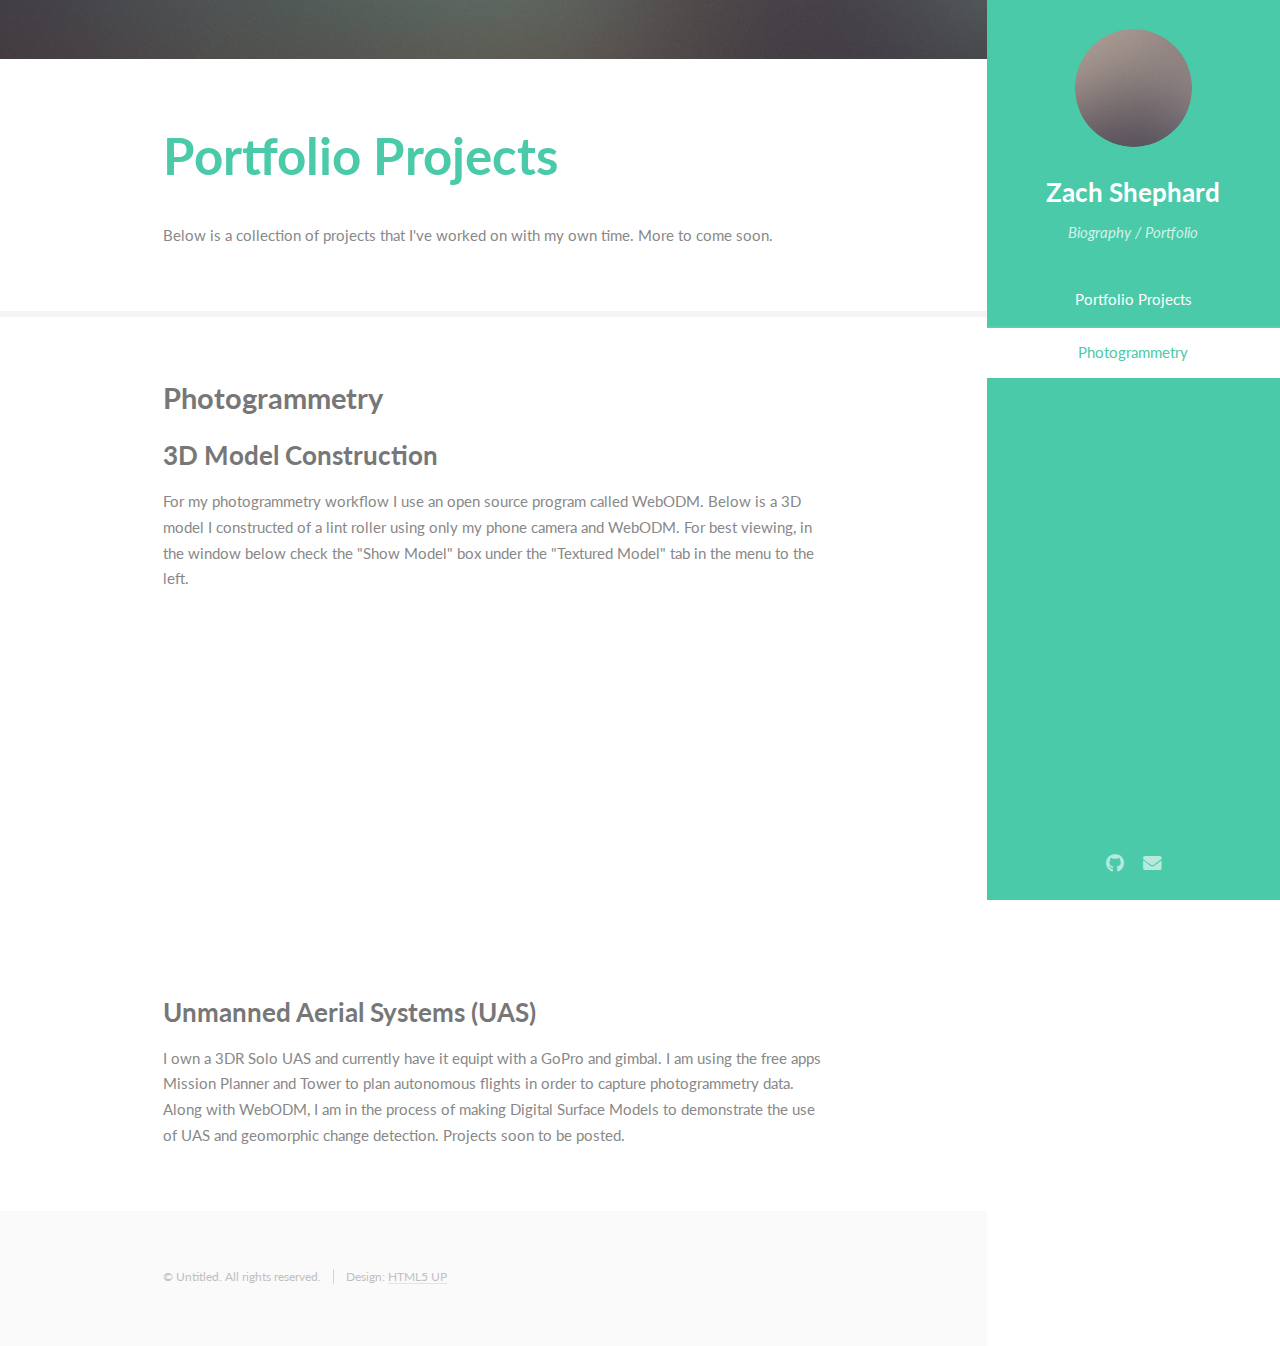
==== commit 54f0f4f6: "3d model added" ====
--- a/projects.html
+++ b/projects.html
@@ -22,15 +22,14 @@
 				</header>
 				<nav id="nav">
 					<ul>
-						<li><a href="#one" class="active">Projects / Case Studies</a></li>
-						<li><a href="#two">Case Studies</a></li>
-						<li><a href="#three">Scripts and Applications</a></li>
+						<li><a href="#one" class="active">Portfolio Projects</a></li>
+						<li><a href="#two">Photogrammetry</a></li>
 					</ul>
 				</nav>
 				<footer>
 					<ul class="icons">
-						<li><a href="#" class="icon brands fa-github"><span class="label">Github</span></a></li>
-						<li><a href="#" class="icon solid fa-envelope"><span class="label">Email</span></a></li>
+						<li><a href="https://github.com/zshephard" class="icon brands fa-github"><span class="label">Github</span></a></li>
+						<li><a href="mailto:zshephard96@gmail.com" class="icon solid fa-envelope"><span class="label">Email</span></a></li>
 					</ul>
 				</footer>
 			</section>
@@ -48,404 +47,25 @@
 								</div>
 								<div class="container">
 									<header class="major">
-										<h2>Projects / Case Studies</h2>
-										<p>Reports and Data Products
-										</p>
+										<h2>Portfolio Projects</h2>
 									</header>
-									<p>Below is a collection of case studies / projects, and scripts / applications Zach has worked on that are not formally published.</p>
+									<p>Below is a collection of projects that I've worked on with my own time. More to come soon.</p>
 								</div>
 							</section>
-
 
 						<!-- four -->
 							<section id="two">
 								<div class="container">
-									<h3>Case Studies</h3>
-									<div class="features">
-										<article>
-											<a href="#" class="image"><img src="images/pic02.jpg" alt="" /></a>
-											<div class="inner">
-												<h4>Case Study</h4>
-												<p>Year Published: 2020</p>
-												<ul class="actions">
-													<li><a href="#" class="button alt small">More</a></li>
-												</ul>
-											</div>
-										</article>
-									</div>
-								</div>
-							</section>
-						<!-- three -->
-							<section id="three">
-								<div class="container">
-									<h3>Scripts / Applications</h3>
-									<div class="features">
-										<article>
-											<a href="https://doi.org/10.5066/P9JVHA4Z" class="image"><img src="images/pic02.jpg" alt="" /></a>
-											<div class="inner">
-												<h4>Script / case study</h4>
-												<p>Year Published: 2019</p>
-												<ul class="actions">
-													<li><a href="https://doi.org/10.5066/P9JVHA4Z" class="button alt small">More</a></li>
-												</ul>
-											</div>
-										</article>
-									</div>
+									<h2>Photogrammetry</h2>
+									<h3>3D Model Construction</h3>
+									<p>For my photogrammetry workflow I use an open source program called WebODM.  Below is a 3D model I constructed of a lint roller using only my phone camera and WebODM. For best viewing, in the window below check the "Show Model" box under the "Textured Model" tab in the menu to the left.
+									<iframe scrolling="no" title="WebODM" width="100%" height="360" frameBorder="1" src="http://192.168.99.100:8000/public/task/e7f4b962-aded-4951-a2d2-5f974c3293d8/iframe/3d/"></iframe>
+									<h3>Unmanned Aerial Systems (UAS)</h3>
+									<p>I own a 3DR Solo UAS and currently have it equipt with a GoPro and gimbal. I am using the free apps Mission Planner and Tower to plan autonomous flights in order to capture photogrammetry data. Along with WebODM, I am in the process of making Digital Surface Models to demonstrate the use of UAS and geomorphic change detection.  Projects soon to be posted.</p>
 								</div>
 							</section>
 							
-						<!-- Four -->
-<!-- 							<section id="five">
-								<div class="container">
-									<h3>Contact Me</h3>
-									<p>Integer eu ante ornare amet commetus vestibulum blandit integer in curae ac faucibus integer non. Adipiscing cubilia elementum integer. Integer eu ante ornare amet commetus.</p>
-									<form method="post" action="#">
-										<div class="row gtr-uniform">
-											<div class="col-6 col-12-xsmall"><input type="text" name="name" id="name" placeholder="Name" /></div>
-											<div class="col-6 col-12-xsmall"><input type="email" name="email" id="email" placeholder="Email" /></div>
-											<div class="col-12"><input type="text" name="subject" id="subject" placeholder="Subject" /></div>
-											<div class="col-12"><textarea name="message" id="message" placeholder="Message" rows="6"></textarea></div>
-											<div class="col-12">
-												<ul class="actions">
-													<li><input type="submit" class="primary" value="Send Message" /></li>
-													<li><input type="reset" value="Reset Form" /></li>
-												</ul>
-											</div>
-										</div>
-									</form>
-								</div>
-							</section> -->
 
-						<!-- Five -->
-						<!--
-							<section id="five">
-								<div class="container">
-									<h3>Elements</h3>
-
-									<section>
-										<h4>Text</h4>
-										<p>This is <b>bold</b> and this is <strong>strong</strong>. This is <i>italic</i> and this is <em>emphasized</em>.
-										This is <sup>superscript</sup> text and this is <sub>subscript</sub> text.
-										This is <u>underlined</u> and this is code: <code>for (;;) { ... }</code>. Finally, <a href="#">this is a link</a>.</p>
-										<hr />
-										<header>
-											<h4>Heading with a Subtitle</h4>
-											<p>Lorem ipsum dolor sit amet nullam id egestas urna aliquam</p>
-										</header>
-										<p>Nunc lacinia ante nunc ac lobortis. Interdum adipiscing gravida odio porttitor sem non mi integer non faucibus ornare mi ut ante amet placerat aliquet. Volutpat eu sed ante lacinia sapien lorem accumsan varius montes viverra nibh in adipiscing blandit tempus accumsan.</p>
-										<header>
-											<h5>Heading with a Subtitle</h5>
-											<p>Lorem ipsum dolor sit amet nullam id egestas urna aliquam</p>
-										</header>
-										<p>Nunc lacinia ante nunc ac lobortis. Interdum adipiscing gravida odio porttitor sem non mi integer non faucibus ornare mi ut ante amet placerat aliquet. Volutpat eu sed ante lacinia sapien lorem accumsan varius montes viverra nibh in adipiscing blandit tempus accumsan.</p>
-										<hr />
-										<h2>Heading Level 2</h2>
-										<h3>Heading Level 3</h3>
-										<h4>Heading Level 4</h4>
-										<h5>Heading Level 5</h5>
-										<h6>Heading Level 6</h6>
-										<hr />
-										<h5>Blockquote</h5>
-										<blockquote>Fringilla nisl. Donec accumsan interdum nisi, quis tincidunt felis sagittis eget tempus euismod. Vestibulum ante ipsum primis in faucibus vestibulum. Blandit adipiscing eu felis iaculis volutpat ac adipiscing accumsan faucibus. Vestibulum ante ipsum primis in faucibus lorem ipsum dolor sit amet nullam adipiscing eu felis.</blockquote>
-										<h5>Preformatted</h5>
-										<pre><code>i = 0;
-
-while (!deck.isInOrder()) {
-    print 'Iteration ' + i;
-    deck.shuffle();
-    i++;
-}
-
-print 'It took ' + i + ' iterations to sort the deck.';</code></pre>
-									</section>
-
-									<section>
-										<h4>Lists</h4>
-										<div class="row">
-											<div class="col-6 col-12-xsmall">
-												<h5>Unordered</h5>
-												<ul>
-													<li>Dolor pulvinar etiam magna etiam.</li>
-													<li>Sagittis adipiscing lorem eleifend.</li>
-													<li>Felis enim feugiat dolore viverra.</li>
-												</ul>
-												<h5>Alternate</h5>
-												<ul class="alt">
-													<li>Dolor pulvinar etiam magna etiam.</li>
-													<li>Sagittis adipiscing lorem eleifend.</li>
-													<li>Felis enim feugiat dolore viverra.</li>
-												</ul>
-											</div>
-											<div class="col-6 col-12-xsmall">
-												<h5>Ordered</h5>
-												<ol>
-													<li>Dolor pulvinar etiam magna etiam.</li>
-													<li>Etiam vel felis at lorem sed viverra.</li>
-													<li>Felis enim feugiat dolore viverra.</li>
-													<li>Dolor pulvinar etiam magna etiam.</li>
-													<li>Etiam vel felis at lorem sed viverra.</li>
-													<li>Felis enim feugiat dolore viverra.</li>
-												</ol>
-												<h5>Icons</h5>
-												<ul class="icons">
-													<li><a href="#" class="icon brands fa-twitter"><span class="label">Twitter</span></a></li>
-													<li><a href="#" class="icon brands fa-facebook-f"><span class="label">Facebook</span></a></li>
-													<li><a href="#" class="icon brands fa-instagram"><span class="label">Instagram</span></a></li>
-													<li><a href="#" class="icon brands fa-github"><span class="label">Github</span></a></li>
-													<li><a href="#" class="icon brands fa-dribbble"><span class="label">Dribbble</span></a></li>
-													<li><a href="#" class="icon brands fa-tumblr"><span class="label">Tumblr</span></a></li>
-												</ul>
-											</div>
-										</div>
-										<h5>Actions</h5>
-										<ul class="actions">
-											<li><a href="#" class="button primary">Default</a></li>
-											<li><a href="#" class="button">Default</a></li>
-											<li><a href="#" class="button alt">Default</a></li>
-										</ul>
-										<ul class="actions small">
-											<li><a href="#" class="button primary small">Small</a></li>
-											<li><a href="#" class="button small">Small</a></li>
-											<li><a href="#" class="button alt small">Small</a></li>
-										</ul>
-										<div class="row">
-											<div class="col-3 col-6-medium col-12-xsmall">
-												<ul class="actions stacked">
-													<li><a href="#" class="button primary">Default</a></li>
-													<li><a href="#" class="button">Default</a></li>
-													<li><a href="#" class="button alt">Default</a></li>
-												</ul>
-											</div>
-											<div class="col-3 col-6 col-12-xsmall">
-												<ul class="actions stacked">
-													<li><a href="#" class="button primary small">Small</a></li>
-													<li><a href="#" class="button small">Small</a></li>
-													<li><a href="#" class="button alt small">Small</a></li>
-												</ul>
-											</div>
-											<div class="col-3 col-6-medium col-12-xsmall">
-												<ul class="actions stacked">
-													<li><a href="#" class="button primary fit">Default</a></li>
-													<li><a href="#" class="button fit">Default</a></li>
-													<li><a href="#" class="button alt fit">Default</a></li>
-												</ul>
-											</div>
-											<div class="col-3 col-6-medium col-12-xsmall">
-												<ul class="actions stacked">
-													<li><a href="#" class="button primary small fit">Small</a></li>
-													<li><a href="#" class="button small fit">Small</a></li>
-													<li><a href="#" class="button alt small fit">Small</a></li>
-												</ul>
-											</div>
-										</div>
-									</section>
-
-									<section>
-										<h4>Table</h4>
-										<h5>Default</h5>
-										<div class="table-wrapper">
-											<table>
-												<thead>
-													<tr>
-														<th>Name</th>
-														<th>Description</th>
-														<th>Price</th>
-													</tr>
-												</thead>
-												<tbody>
-													<tr>
-														<td>Item One</td>
-														<td>Ante turpis integer aliquet porttitor.</td>
-														<td>29.99</td>
-													</tr>
-													<tr>
-														<td>Item Two</td>
-														<td>Vis ac commodo adipiscing arcu aliquet.</td>
-														<td>19.99</td>
-													</tr>
-													<tr>
-														<td>Item Three</td>
-														<td> Morbi faucibus arcu accumsan lorem.</td>
-														<td>29.99</td>
-													</tr>
-													<tr>
-														<td>Item Four</td>
-														<td>Vitae integer tempus condimentum.</td>
-														<td>19.99</td>
-													</tr>
-													<tr>
-														<td>Item Five</td>
-														<td>Ante turpis integer aliquet porttitor.</td>
-														<td>29.99</td>
-													</tr>
-												</tbody>
-												<tfoot>
-													<tr>
-														<td colspan="2"></td>
-														<td>100.00</td>
-													</tr>
-												</tfoot>
-											</table>
-										</div>
-
-										<h5>Alternate</h5>
-										<div class="table-wrapper">
-											<table class="alt">
-												<thead>
-													<tr>
-														<th>Name</th>
-														<th>Description</th>
-														<th>Price</th>
-													</tr>
-												</thead>
-												<tbody>
-													<tr>
-														<td>Item One</td>
-														<td>Ante turpis integer aliquet porttitor.</td>
-														<td>29.99</td>
-													</tr>
-													<tr>
-														<td>Item Two</td>
-														<td>Vis ac commodo adipiscing arcu aliquet.</td>
-														<td>19.99</td>
-													</tr>
-													<tr>
-														<td>Item Three</td>
-														<td> Morbi faucibus arcu accumsan lorem.</td>
-														<td>29.99</td>
-													</tr>
-													<tr>
-														<td>Item Four</td>
-														<td>Vitae integer tempus condimentum.</td>
-														<td>19.99</td>
-													</tr>
-													<tr>
-														<td>Item Five</td>
-														<td>Ante turpis integer aliquet porttitor.</td>
-														<td>29.99</td>
-													</tr>
-												</tbody>
-												<tfoot>
-													<tr>
-														<td colspan="2"></td>
-														<td>100.00</td>
-													</tr>
-												</tfoot>
-											</table>
-										</div>
-									</section>
-
-									<section>
-										<h4>Buttons</h4>
-										<ul class="actions">
-											<li><a href="#" class="button primary">Primary</a></li>
-											<li><a href="#" class="button">Default</a></li>
-											<li><a href="#" class="button alt">Alternate</a></li>
-										</ul>
-										<ul class="actions">
-											<li><a href="#" class="button primary large">Large</a></li>
-											<li><a href="#" class="button">Default</a></li>
-											<li><a href="#" class="button alt small">Small</a></li>
-										</ul>
-										<ul class="actions fit">
-											<li><a href="#" class="button primary fit">Fit</a></li>
-											<li><a href="#" class="button fit">Fit</a></li>
-											<li><a href="#" class="button alt fit">Fit</a></li>
-										</ul>
-										<ul class="actions fit small">
-											<li><a href="#" class="button primary fit small">Fit + Small</a></li>
-											<li><a href="#" class="button fit small">Fit + Small</a></li>
-											<li><a href="#" class="button alt fit small">Fit + Small</a></li>
-										</ul>
-										<ul class="actions">
-											<li><a href="#" class="button primary icon solid fa-download">Icon</a></li>
-											<li><a href="#" class="button icon solid fa-download">Icon</a></li>
-											<li><a href="#" class="button alt icon solid fa-check">Icon</a></li>
-										</ul>
-										<ul class="actions">
-											<li><span class="button primary disabled">Primary</span></li>
-											<li><span class="button disabled">Default</span></li>
-											<li><span class="button alt disabled">Alternate</span></li>
-										</ul>
-									</section>
-
-									<section>
-										<h4>Form</h4>
-										<form method="post" action="#">
-											<div class="row gtr-uniform">
-												<div class="col-6 col-12-xsmall">
-													<input type="text" name="demo-name" id="demo-name" value="" placeholder="Name" />
-												</div>
-												<div class="col-6 col-12-xsmall">
-													<input type="email" name="demo-email" id="demo-email" value="" placeholder="Email" />
-												</div>
-												<div class="col-12">
-													<select name="demo-category" id="demo-category">
-														<option value="">- Category -</option>
-														<option value="1">Manufacturing</option>
-														<option value="1">Shipping</option>
-														<option value="1">Administration</option>
-														<option value="1">Human Resources</option>
-													</select>
-												</div>
-												<div class="col-4 col-12-medium">
-													<input type="radio" id="demo-priority-low" name="demo-priority" checked>
-													<label for="demo-priority-low">Low Priority</label>
-												</div>
-												<div class="col-4 col-12-medium">
-													<input type="radio" id="demo-priority-normal" name="demo-priority">
-													<label for="demo-priority-normal">Normal Priority</label>
-												</div>
-												<div class="col-4 col-12-medium">
-													<input type="radio" id="demo-priority-high" name="demo-priority">
-													<label for="demo-priority-high">High Priority</label>
-												</div>
-												<div class="col-6 col-12-medium">
-													<input type="checkbox" id="demo-copy" name="demo-copy">
-													<label for="demo-copy">Email me a copy of this message</label>
-												</div>
-												<div class="col-6 col-12-medium">
-													<input type="checkbox" id="demo-human" name="demo-human" checked>
-													<label for="demo-human">I am a human and not a robot</label>
-												</div>
-												<div class="col-12">
-													<textarea name="demo-message" id="demo-message" placeholder="Enter your message" rows="6"></textarea>
-												</div>
-												<div class="col-12">
-													<ul class="actions">
-														<li><input type="submit" value="Send Message" /></li>
-														<li><input type="reset" value="Reset" class="alt" /></li>
-													</ul>
-												</div>
-											</div>
-										</form>
-									</section>
-
-									<section>
-										<h4>Image</h4>
-										<h5>Fit</h5>
-										<span class="image fit"><img src="images/banner.jpg" alt="" /></span>
-										<div class="box alt">
-											<div class="row gtr-50 gtr-uniform">
-												<div class="col-4"><span class="image fit"><img src="images/pic01.jpg" alt="" /></span></div>
-												<div class="col-4"><span class="image fit"><img src="images/pic02.jpg" alt="" /></span></div>
-												<div class="col-4"><span class="image fit"><img src="images/pic03.jpg" alt="" /></span></div>
-												<div class="col-4"><span class="image fit"><img src="images/pic02.jpg" alt="" /></span></div>
-												<div class="col-4"><span class="image fit"><img src="images/pic03.jpg" alt="" /></span></div>
-												<div class="col-4"><span class="image fit"><img src="images/pic01.jpg" alt="" /></span></div>
-												<div class="col-4"><span class="image fit"><img src="images/pic03.jpg" alt="" /></span></div>
-												<div class="col-4"><span class="image fit"><img src="images/pic01.jpg" alt="" /></span></div>
-												<div class="col-4"><span class="image fit"><img src="images/pic02.jpg" alt="" /></span></div>
-											</div>
-										</div>
-										<h5>Left &amp; Right</h5>
-										<p><span class="image left"><img src="images/avatar.jpg" alt="" /></span>Fringilla nisl. Donec accumsan interdum nisi, quis tincidunt felis sagittis eget. tempus euismod. Vestibulum ante ipsum primis in faucibus vestibulum. Blandit adipiscing eu felis iaculis volutpat ac adipiscing accumsan eu faucibus. Integer ac pellentesque praesent tincidunt felis sagittis eget. tempus euismod. Vestibulum ante ipsum primis in faucibus vestibulum. Blandit adipiscing eu felis iaculis volutpat ac adipiscing accumsan eu faucibus. Integer ac pellentesque praesent. Donec accumsan interdum nisi, quis tincidunt felis sagittis eget. tempus euismod. Vestibulum ante ipsum primis in faucibus vestibulum. Blandit adipiscing eu felis iaculis volutpat ac adipiscing accumsan eu faucibus. Integer ac pellentesque praesent tincidunt felis sagittis eget. tempus euismod. Vestibulum ante ipsum primis in faucibus vestibulum. Blandit adipiscing eu felis iaculis volutpat ac adipiscing accumsan eu faucibus. Integer ac pellentesque praesent.</p>
-										<p><span class="image right"><img src="images/avatar.jpg" alt="" /></span>Fringilla nisl. Donec accumsan interdum nisi, quis tincidunt felis sagittis eget. tempus euismod. Vestibulum ante ipsum primis in faucibus vestibulum. Blandit adipiscing eu felis iaculis volutpat ac adipiscing accumsan eu faucibus. Integer ac pellentesque praesent tincidunt felis sagittis eget. tempus euismod. Vestibulum ante ipsum primis in faucibus vestibulum. Blandit adipiscing eu felis iaculis volutpat ac adipiscing accumsan eu faucibus. Integer ac pellentesque praesent. Donec accumsan interdum nisi, quis tincidunt felis sagittis eget. tempus euismod. Vestibulum ante ipsum primis in faucibus vestibulum. Blandit adipiscing eu felis iaculis volutpat ac adipiscing accumsan eu faucibus. Integer ac pellentesque praesent tincidunt felis sagittis eget. tempus euismod. Vestibulum ante ipsum primis in faucibus vestibulum. Blandit adipiscing eu felis iaculis volutpat ac adipiscing accumsan eu faucibus. Integer ac pellentesque praesent.</p>
-									</section>
-
-								</div>
-							</section>
-						-->
 
 					</div>
 
